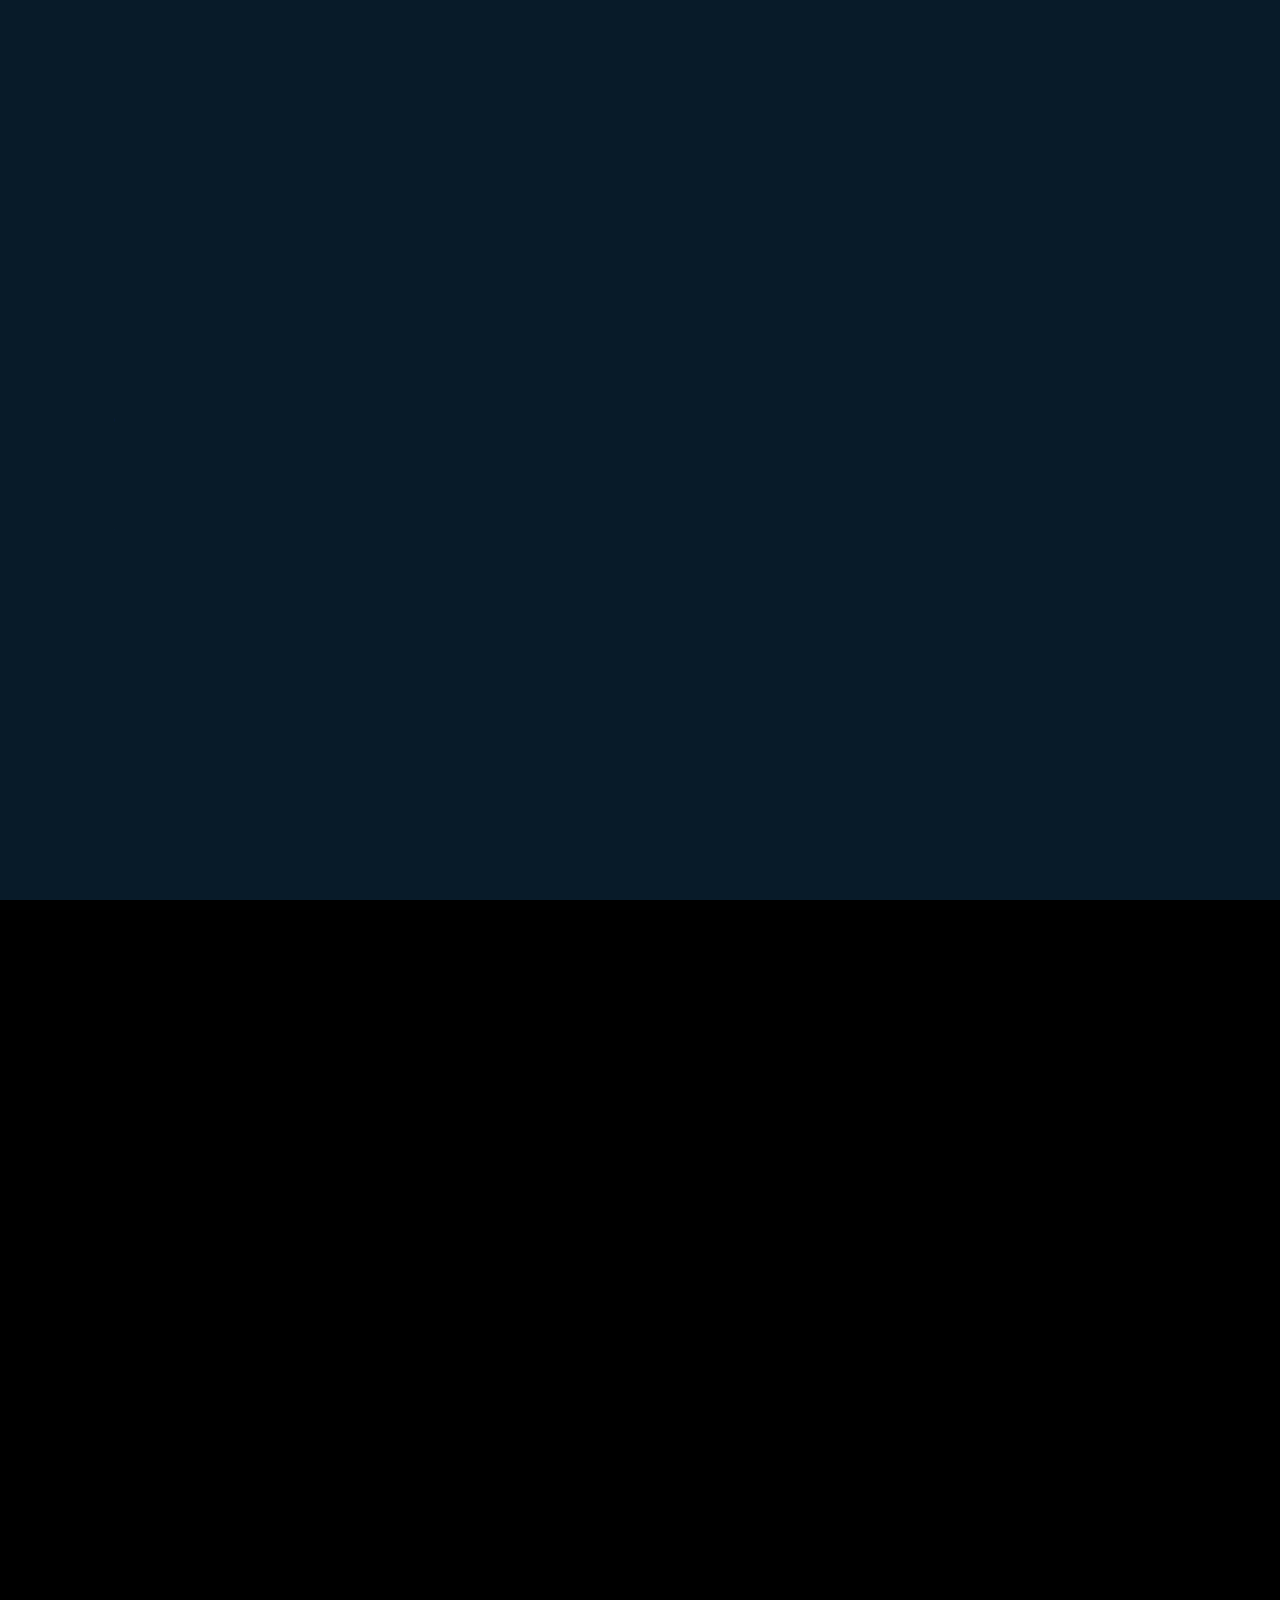
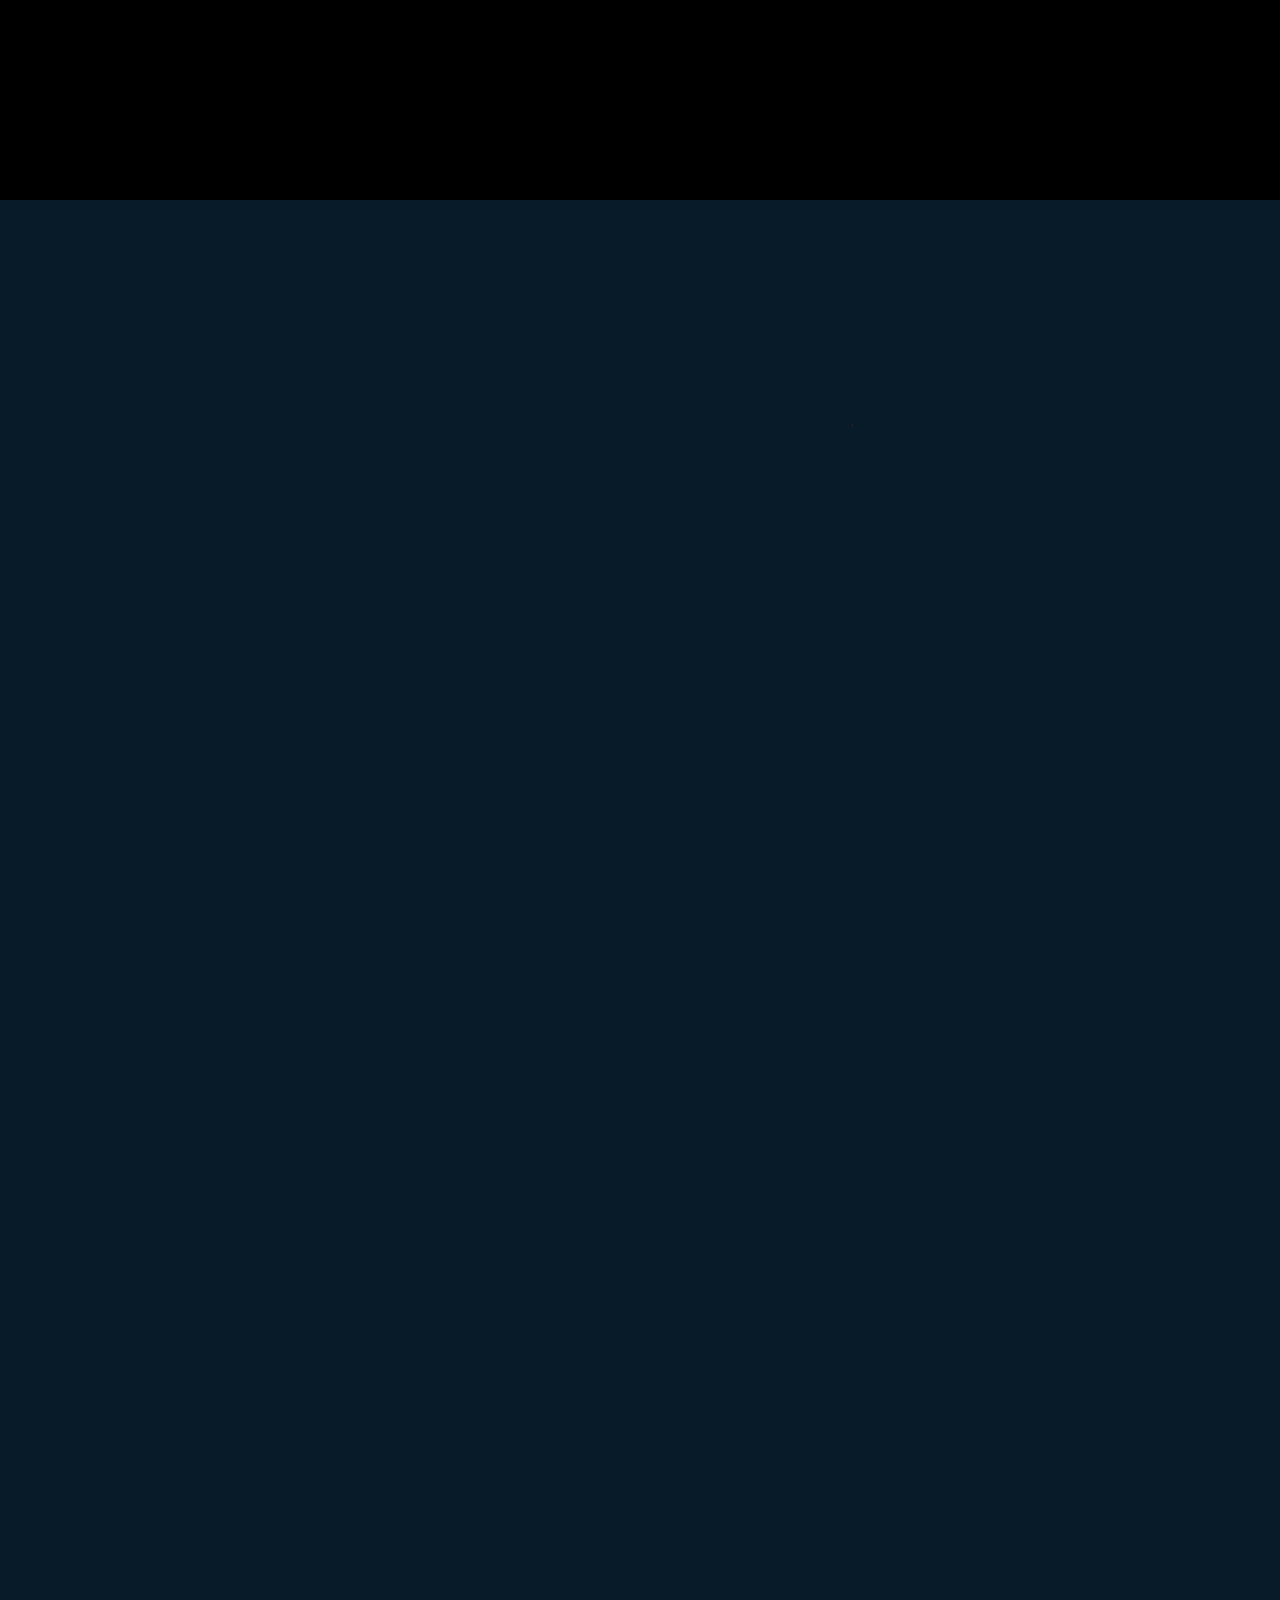
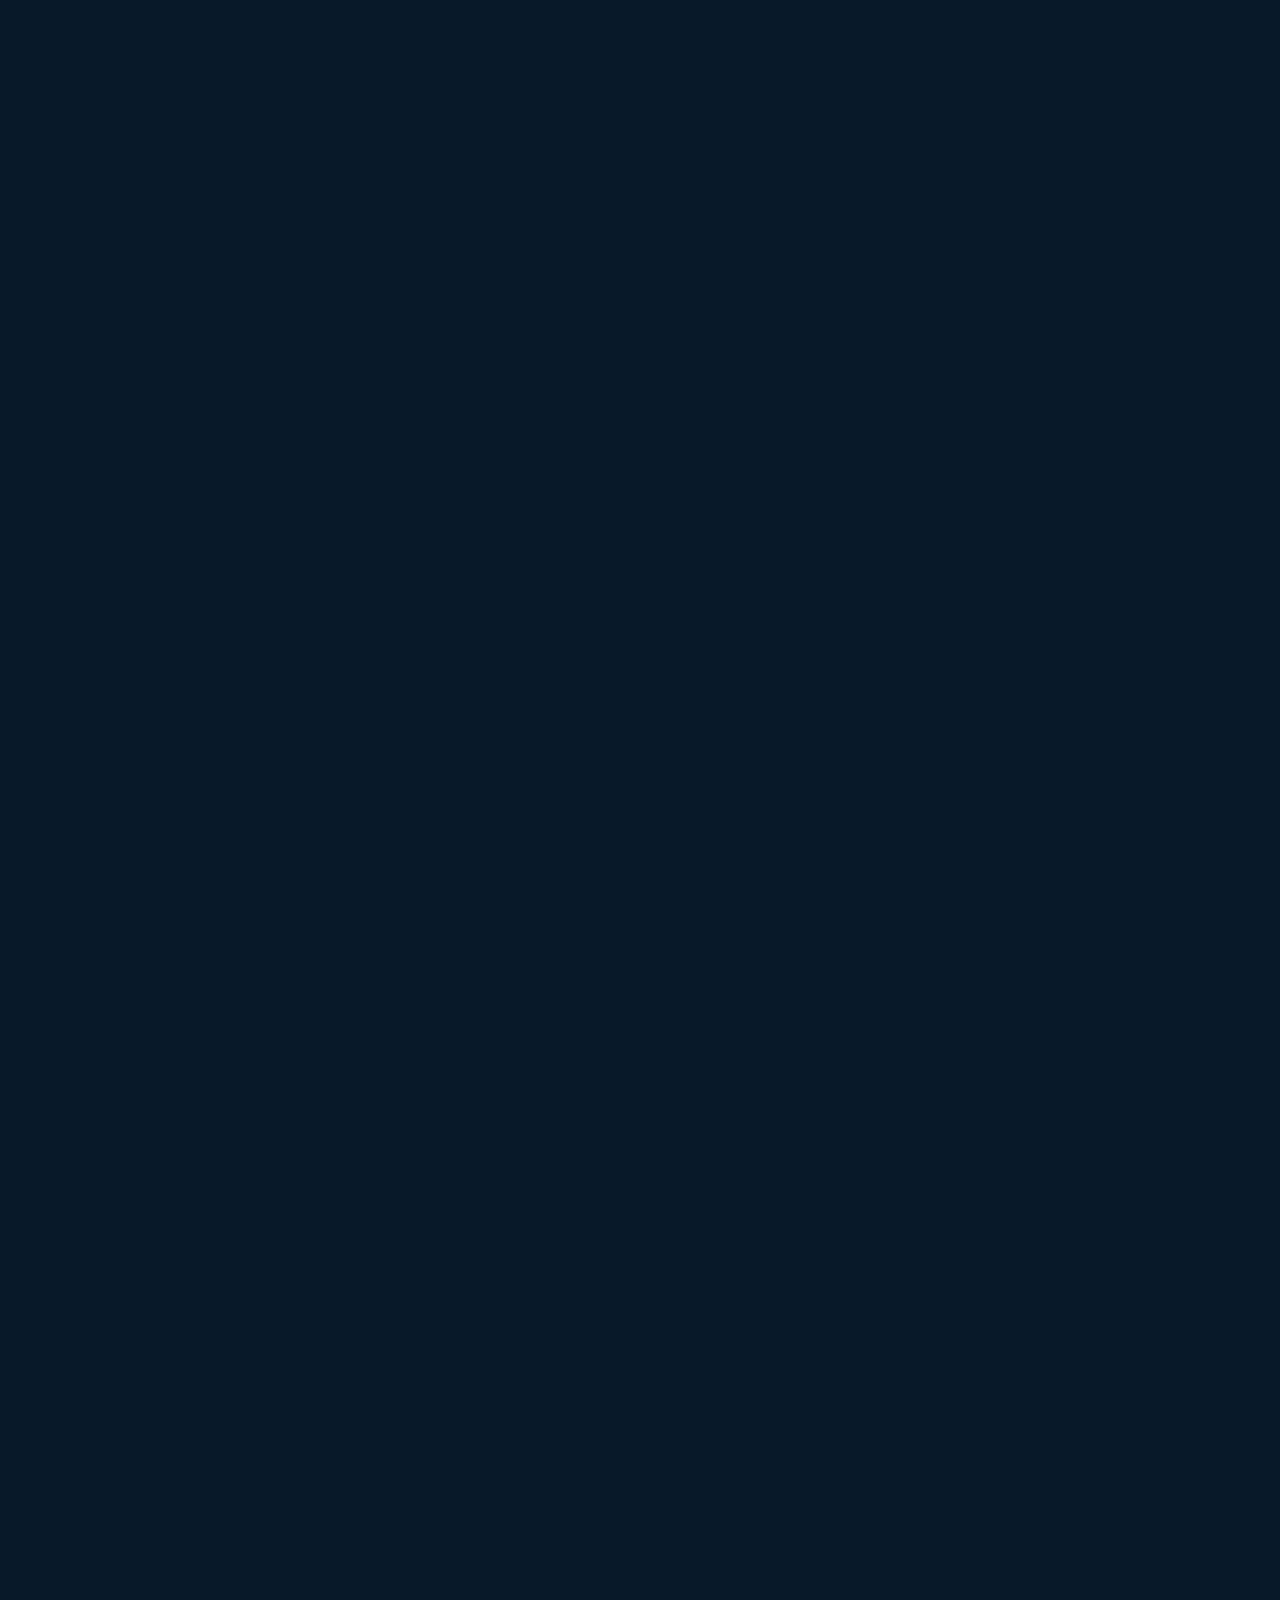
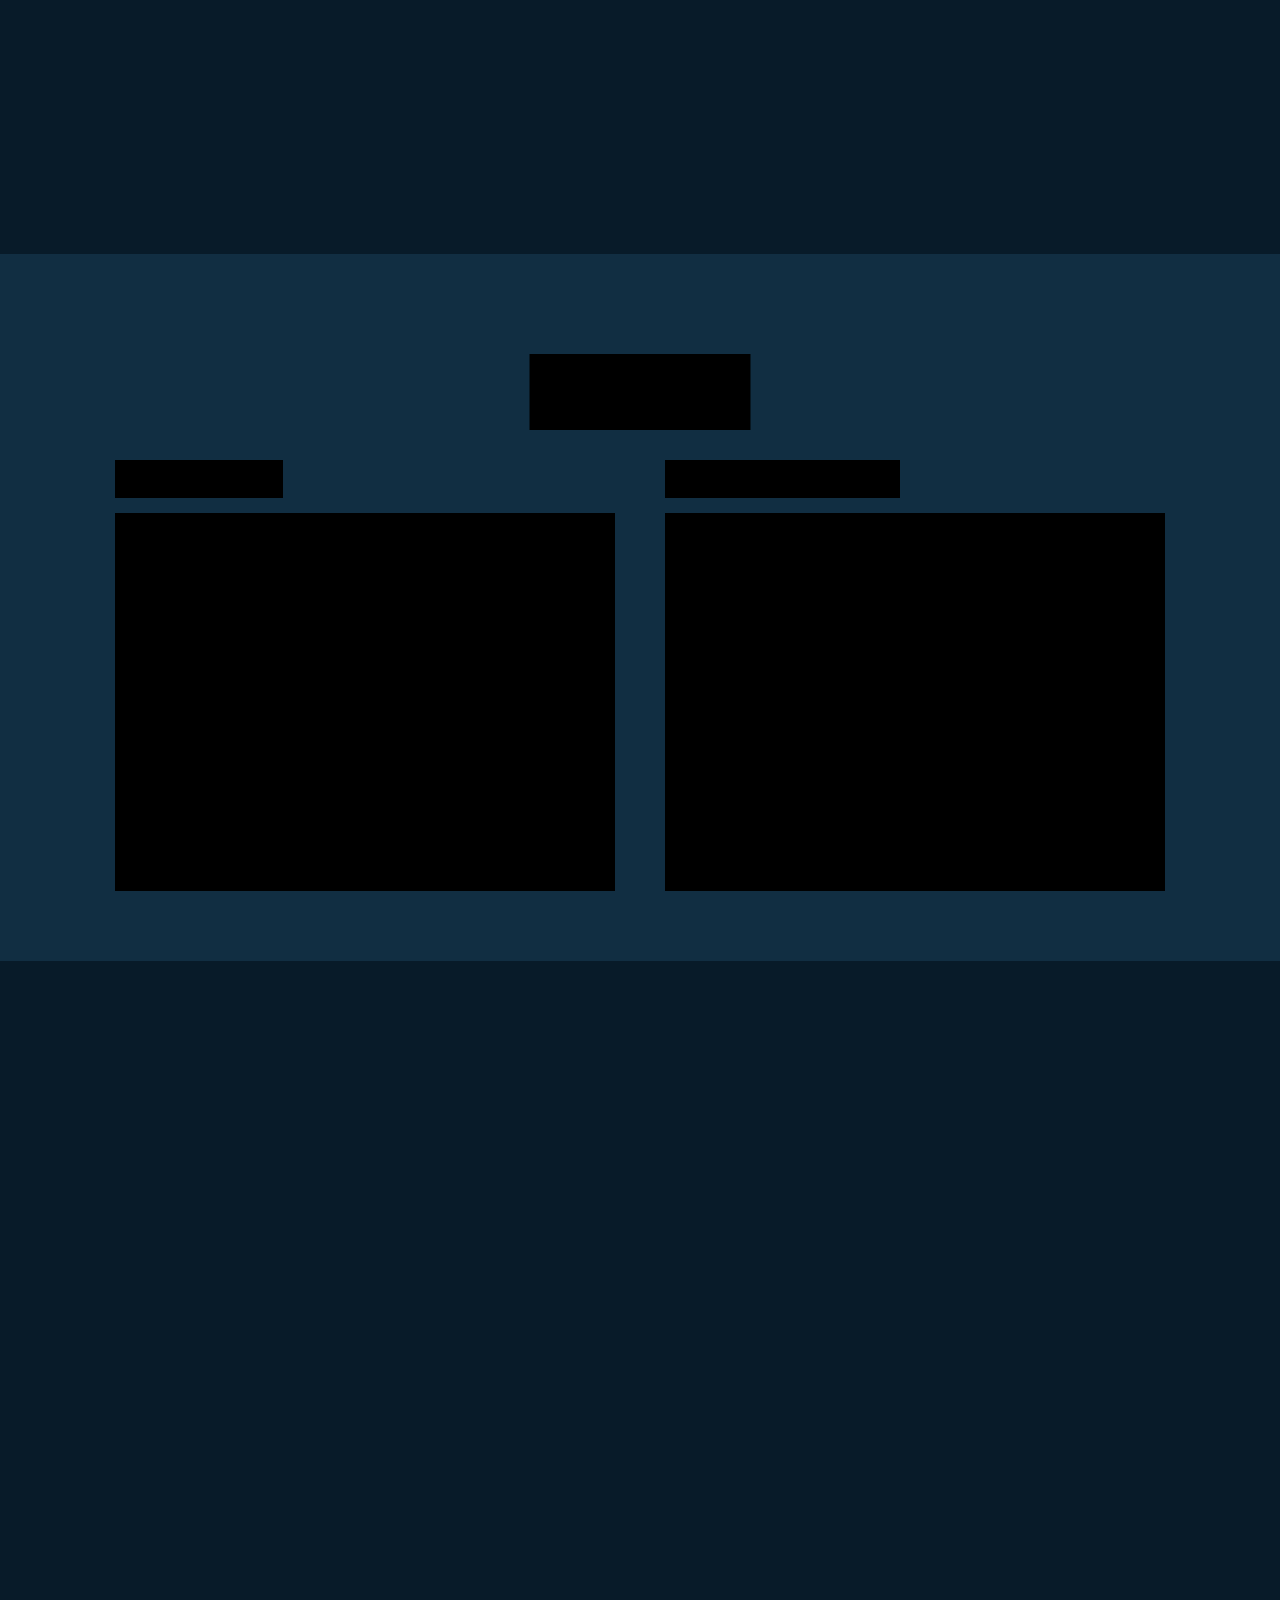
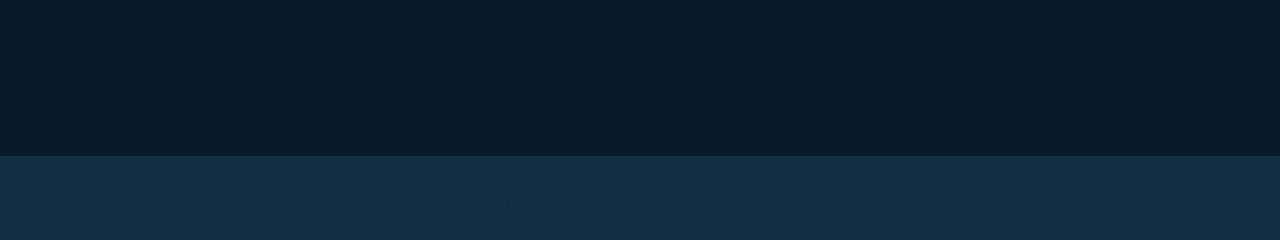
==== index.html @ 164bb874 "updating folders" ====
<!DOCTYPE html>
<html lang="en">

<head>
    <meta charset="UTF-8">
    <meta http-equiv="X-UA-Compatible" content="IE=edge">
    <meta name="viewport" content="width=device-width, initial-scale=1.0">
    <title>Complete Responsive Personal Portfolio Website HTML CSS Javascript | Codehal</title>

    <link rel="stylesheet" href="css/style.css">

    <!-- box icons -->
    <link href='https://unpkg.com/boxicons@2.1.4/css/boxicons.min.css' rel='stylesheet'>
</head>

<body>

    <!-- header design -->
    <header class="header">
         <a href="#home" class="logo"><span class="animate" style="--i:1;"></span></a> 

        <div class="bx bx-menu" id="menu-icon"><span class="animate" style="--i:2;"></span></div>

        <nav class="navbar">
            <a href="#home" class="active">Home</a>
            <a href="#about" >About</a>
            <a href="#education">Experience</a>
            <a href="#skills">Skills</a>
            <a href="#contact">Contact</a>

            <span class="active-nav"></span>
            <span class="animate" style="--i:2;"></span>
        </nav>
    </header>

    <!-- home section design -->
    <section class="home show-animate" id="home">
        <div class="home-content">
            <h1>Hi, I'm <span>Rohan Mhetar</span><span class="animate" style="--i:2;"></span></h1>
            <div class="text-animate">
                <h3>Senior at University of Texas</h3>
                <span class="animate" style="--i:3;"></span>
            </div>
            <p>I’m currently a senior at University of Texas at Austin majoring in Computer Science minoring in Business... I have a prior experience in internships with Amazon, State Street, ZipRecruiter, Nasa, and Michigan State University.
                <span class="animate" style="--i:4;"></span>
            </p>

            <div class="btn-box">
                <a href="#" class="btn">Hire Me</a>
                <a href="#contact" class="btn">Let's Talk</a>
                <span class="animate" style="--i:5;"></span>
            </div>
        </div>

        <div class="home-sci">
            <a href=" https://www.linkedin.com/in/rohan-mhetar-03a30916a/"><i class='bx bxl-linkedin'></i></a>
            <div class="footer-iconTop">
                <a href="#about"><i class='bx bx-down-arrow-alt'></i></a>

                <span class="animate scroll" style="--i:3;"></span>
            </div>
            <a href="https://github.com/rohanmhetar"><i class='bx bxl-github'></i></a>
            <span class="animate" style="--i:6;"></span>
        </div>

        <div class="home-imgHover"></div>
        <span class="animate home-img" style="--i:7;"></span>
    </section>

    <!-- about section design -->
    <section class="about" id="about">
        <h2 class="heading">About <span>Me</span><span class="animate scroll" style="--i:1;"></span></h2>

        <div class="about-img">
            <img src="images/about.jpg" alt="">
            <span class="circle-spin"></span>
            <span class="animate scroll" style="--i:2;"></span>
        </div>

        <div class="about-content">
            <h3>Frontend Developer!<span class="animate scroll" style="--i:3;"></span></h3>
            <p>I'm currently a senior at University of Texas at Austin with experience in Pyhton, Java, C, Kotlin, HTML, Pytorch, TensorFlow, Javascript, SQL, Linux, React, Node.js, Android Studio, Docker, Azure, AWS, Apache Spark. I'm involved in organizations at the university like Texas Convergent, Meals on the Wheels, Computational Media Lab, Social Entrepreneurship Learning placed as a Global Finalist in NASA Space Apps COVID-19 challenge and recieved 1st place in COVID-19 DATA Science Challenge.   
                <span class="animate scroll" style="--i:4;"></span>
            </p>

            <div class="btn-box btns">
                <a href="#education" class="btn">Read More</a>
                <span class="animate scroll" style="--i:5;"></span>
            </div>
        </div>
    </section>

    <!-- education section design -->
    <section class="education" id="education">
        <h2 class="heading">My <span>Journey</span><span class="animate scroll" style="--i:1;"></span></h2>

        <div class="education-row">
            <div class="education-column">
                <h3 class="title">Education<span class="animate scroll" style="--i:2;"></span></h3>

                <div class="education-box">
                    <div class="education-content">
                        <div class="content">
                            <div class="year"><i class='bx bxs-calendar'></i>Aug 2017 - May 2021</div>
                            <h3>The Woodlands, TX - Highschool</h3>
                            <ul>
                                <li>GPA - 5.13</li>
                                <li>Graduated 13th in the class out of 1029</li>
                                <li>PSAT - 1480/1520 (National Merit Scholar)</li>
                                <li>ACT - 35/36</li>
                            </ul>
                        </div>
                    </div>

                    <div class="education-content">
                        <div class="content">
                            <div class="year"><i class='bx bxs-calendar'></i> Aug 2021 - May 2025</div>
                            <h3>University of Texas, Austin - University</h3>
                            <ul>
                                <li>Major - Computer Science</li>
                                <li>Minor - Business</li>
                                <li>GPA - 3.8/4.0</li>
                            </ul>
                        </div>
                    </div>

                    <!-- <div class="education-content">
                        <div class="content">
                            <div class="year"><i class='bx bxs-calendar'></i> 2019 - 2020</div>
                            <h3>Master Degree - University</h3>
                            <p>Lorem ipsum dolor sit amet consectetur adipisicing elit. Expedita corrupti ex eos commodi
                                quibusdam quos quas optio explicabo dolor repellendus.</p>
                        </div>
                    </div> -->


                    <span class="animate scroll" style="--i:3;"></span>
                </div>
            </div>
            <br/>
            <div class="education-column">
                <h3 class="title">Experience<span class="animate scroll" style="--i:5;"></span></h3>

                <div class="education-box">
                    <div class="education-content">
                        <div class="content">
                            <div class="year"><i class='bx bxs-calendar'></i>May 2024 – Aug 2024</div>
                            <h3> Software Development Engineer Intern - ZipRecruiter</h3>
                            <ul>
                                <li>Utilized Python, MATLAB, and C++ in conjunction with machine learning libraries and AWS Services to assist in the design of voice recognition and audio processing systems. </li>
                                <li class='empty'>.</li>
                                <li>Leveraged C++ and RtAudio to optimize the audio processing pipeline by 70%  </li>
                                <li class='empty'>.</li>
                                <li>Implemented an automated logging and monitoring system for the Audio team using C++, Python, and AWS CloudWatch, resulting in a 25% reduction in issue resolution time </li>
                            </ul>
                        </div>
                    </div>

                    <div class="education-content">
                        <div class="content">
                            <div class="year"><i class='bx bxs-calendar'></i> May 2023 – Aug 2023</div>
                            <h3>Software Development Engineer Intern - Amazon</h3>
                            <ul>
                                <li>Utilized Python, MATLAB, and C++ in conjunction with machine learning libraries and AWS Services to assist in the design of voice recognition and audio processing systems. </li>
                                <li class='empty'>.</li>
                                <li>Leveraged C++ and RtAudio to optimize the audio processing pipeline by 70%  </li>
                                <li class='empty'>.</li>
                                <li>Implemented an automated logging and monitoring system for the Audio team using C++, Python, and AWS CloudWatch, resulting in a 25% reduction in issue resolution time </li>
                            </ul>
                        </div>
                    </div>

                    <div class="education-content">
                        <div class="content">
                            <div class="year"><i class='bx bxs-calendar'></i> June 2022 – Aug 2022</div>
                            <h3>Artificial Intelligence Intern  - State Street Corporation </h3>
                            <ul>
                                <li>Spearheaded the creation of a comprehensive dashboard to monitor unusual Bloomberg market data trends related to volatility, trade volume, and moving averages for ~5M entries, aiding Anti Money Laundering efforts.  </li>
                                <li class='empty'>.</li>
                                <li>Leveraged PySpark and Data Robot's AutoML tool to build a predictive model that identifies entities engaged in potentially unexplained or disproportionately large wire transfer activities.   </li>
                            </ul>
                        </div>
                    </div>

                    <div class="education-content">
                        <div class="content">
                            <div class="year"><i class='bx bxs-calendar'></i> May 2020 - Aug 2020</div>
                            <h3>Sustainability Intern - NASA/Texas Space Grant Consortium  </h3>
                            <ul>
                                <li>Designed NABU Interface, an Android application that logs user interactions and determines COVID-19 risk. </li>
                                <li class='empty'>.</li>
                                <li>Built COVID-19 Web Simulator: an online simulation of a city affected by COVID-19.   </li>
                            </ul>
                        </div>
                    </div>

                    <div class="education-content">
                        <div class="content">
                            <div class="year"><i class='bx bxs-calendar'></i> Jan 2022 - Present</div>
                            <h3>Technical Project Manager   - Texas Convergent </h3>
                            <ul>
                                <li>Led the development of volunteer portal for Meals on Wheels.</li>
                                <li class='empty'>.</li>
                                <li>Led a team of 8 engineers in developing an volunteer portal app for Austin Free Net (AFN).</li>
                                <li class='empty'>.</li>
                                <li>Developed Plutus, an online shopping assistant built as a React web app and Chrome extension, aimed at mitigating impulse spending and promoting rational online shopping decisions among users. </li>
                            </ul>
                        </div>
                    </div>

                    <div class="education-content">
                        <div class="content">
                            <div class="year"><i class='bx bxs-calendar'></i>Apr 2023 – Present</div>
                            <h3>Research Assistant   - Social Entrepreneurship Learning Lab </h3>
                            <ul>
                                <li>Used BERTopic, a transformer based topic model, to identify Twitter users’ sentiment through hurricane stages </li>
                                <li class='empty'>.</li>
                            </ul>
                        </div>
                    </div>

                    <div class="education-content">
                        <div class="content">
                            <div class="year"><i class='bx bxs-calendar'></i> Jan 2023 – Present</div>
                            <h3>CAV Engineer  - EcoCAR EV Challenge </h3>
                            <ul>
                                <li>Improved autonomous driving efficiency by 20% by integrating and optimizing CAV algorithms. </li>
                                <li class='empty'>.</li>
                                <li>Designed and deployed a V2X communication system, enhancing traffic coordination and environmental adaptability for the project</li>
                            </ul>
                        </div>
                    </div>

                    <div class="education-content">
                        <div class="content">
                            <div class="year"><i class='bx bxs-calendar'></i>Jan 2022 – Jan 2023</div>
                            <h3>Research Assistant  - Computational Media Lab </h3>
                            <ul>
                                <li>Used BERTopic, a transformer based topic model, to identify Twitter users’ sentiment through hurricane stages </li>
                                <li class='empty'>.</li>
                            </ul>
                        </div>
                    </div>

                    <span class="animate scroll" style="--i:6;"></span>
                </div>
            </div>
        </div>
    </section>

    <!-- skills section design -->
    <section class="skills" id="skills">
        <h2 class="heading">My <span>Skills</span><span class="animate scroll" style="--i:1;"></span></h2>

        <div class="skills-row">
            <div class="skills-column">
                <h3 class="title">Coding Skills<span class="animate scroll" style="--i:2;"></span></h3>

                <div class="skills-box">
                    <div class="skills-content">
                        <div class="progress">
                            <h3>HTML <span>90%</span></h3>
                            <div class="bar"><span></span></div>
                        </div>

                        <div class="progress">
                            <h3>CSS <span>80%</span></h3>
                            <div class="bar"><span></span></div>
                        </div>

                        <div class="progress">
                            <h3>JavaScript <span>65%</span></h3>
                            <div class="bar"><span></span></div>
                        </div>

                        <div class="progress">
                            <h3>Python <span>75%</span></h3>
                            <div class="bar"><span></span></div>
                        </div>
                    </div>

                    <span class="animate scroll" style="--i:3;"></span>
                </div>
            </div>

            <div class="skills-column">
                <h3 class="title">Professional Skills<span class="animate scroll" style="--i:5;"></span></h3>

                <div class="skills-box">
                    <div class="skills-content">
                        <div class="progress">
                            <h3>Web Design <span>95%</span></h3>
                            <div class="bar"><span></span></div>
                        </div>

                        <div class="progress">
                            <h3>Web Development <span>67%</span></h3>
                            <div class="bar"><span></span></div>
                        </div>

                        <div class="progress">
                            <h3>Graphic Design <span>85%</span></h3>
                            <div class="bar"><span></span></div>
                        </div>

                        <div class="progress">
                            <h3>SEO Marketing <span>60%</span></h3>
                            <div class="bar"><span></span></div>
                        </div>
                    </div>

                    <span class="animate scroll" style="--i:6;"></span>
                </div>
            </div>
        </div>
    </section>

    <!-- contact section design -->
    <section class="contact" id="contact">
        <h2 class="heading">Contact <span>Me!</span><span class="animate scroll" style="--i:1;"></span></h2>

        <form action="#">
            <div class="input-box">
                <div class="input-field">
                    <input type="text" placeholder="Full Name" required>
                    <span class="focus"></span>
                </div>
                <div class="input-field">
                    <input type="text" placeholder="Email Address" required>
                    <span class="focus"></span>
                </div>

                <span class="animate scroll" style="--i:3;"></span>
            </div>

            <div class="input-box">
                <div class="input-field">
                    <input type="number" placeholder="Mobile Number" required>
                    <span class="focus"></span>
                </div>
                <div class="input-field">
                    <input type="text" placeholder="Email Subject" required>
                    <span class="focus"></span>
                </div>

                <span class="animate scroll" style="--i:5;"></span>
            </div>

            <div class="textarea-field">
                <textarea name="" id="" cols="30" rows="10" placeholder="Your Message" required></textarea>
                <span class="focus"></span>

                <span class="animate scroll" style="--i:7;"></span>
            </div>

            <div class="btn-box btns">
                <button type="submit" class="btn">Submit</button>

                <span class="animate scroll" style="--i:9;"></span>
            </div>
        </form>
    </section>

    <!-- footer design -->
    <footer class="footer">
        <div class="footer-text">
            <p>Copyright &copy; 2023 by Codehal | All Rights Reserved.</p>

            <span class="animate scroll" style="--i:1;"></span>
        </div>

        <div class="footer-iconTop">
            <a href="#"><i class='bx bx-up-arrow-alt'></i></a>

            <span class="animate scroll" style="--i:3;"></span>
        </div>
    </footer>


    <script src="js/script.js"></script>
</body>

</html>
---- css/style.css ----
@import url('https://fonts.googleapis.com/css2?family=Poppins:wght@300;400;500;600;700;800;900&display=swap');

* {
    margin: 0;
    padding: 0;
    box-sizing: border-box;
    text-decoration: none;
    border: none;
    outline: none;
    scroll-behavior: smooth;
    font-family: 'Poppins', sans-serif;
}

:root {
    --bg-color: #081b29;
    --second-bg-color: #112e42;
    --text-color: #ededed;
    --main-color: #00abf0;
}

html {
    font-size: 62.5%;
    overflow-x: hidden;
}

body {
    background: var(--bg-color);
    color: var(--text-color);
}

.header {
    position: fixed;
    top: 0;
    left: 0;
    width: 100%;
    padding: 2rem 9%;
    background: transparent;
    display: flex;
    justify-content: space-between;
    align-items: center;
    z-index: 100;
    transition: .3s;
}

.header.sticky {
    background: var(--bg-color);
}

.logo {
    position: relative;
    font-size: 2.5rem;
    color: var(--text-color);
    font-weight: 600;
}

.navbar {
    position: relative;
}

.navbar a {
    font-size: 1.7rem;
    color: var(--text-color);
    font-weight: 500;
    margin-left: 3.5rem;
    transition: .3s;
}

.navbar a:hover,
.navbar a.active {
    color: var(--main-color);
}

#menu-icon {
    position: relative;
    font-size: 3.6rem;
    color: var(--text-color);
    cursor: pointer;
    display: none;
}

section {
    min-height: 100vh;
    padding: 10rem 9% 2rem;
}

.home {
    display: flex;
    align-items: center;
    padding: 0 9%;
    background: url('../images/home.jpg') no-repeat;
    background-size: cover;
    background-position: center;
}

.home-content {
    max-width: 60rem;
    z-index: 99;
}

.home-content h1 {
    position: relative;
    display: inline-block;
    font-size: 5.6rem;
    font-weight: 700;
    line-height: 1.3;
}

.home-content h1 span {
    color: var(--text-color);
}

.home-content .text-animate {
    position: relative;
    width: 32.8rem;
}

.home-content .text-animate h3 {
    font-size: 3.2rem;
    font-weight: 700;
    color: transparent;
    -webkit-text-stroke: .7px var(--main-color);
    background-image: linear-gradient(var(--main-color), var(--main-color));
    background-repeat: no-repeat;
    -webkit-background-clip: text;
    background-position: -33rem 0;
}

.home.show-animate .home-content .text-animate h3 {
    animation: homeBgText 6s linear infinite;
    animation-delay: 2s;
}

.home-content .text-animate h3::before {
    content: '';
    position: absolute;
    top: 0;
    left: 0;
    width: 0;
    height: 100%;
    border-right: 2px solid var(--main-color);
    z-index: -1;
}

.home.show-animate .home-content .text-animate h3::before {
    animation: homeCursorText 6s linear infinite;
    animation-delay: 2s;
}

.home-content p {
    position: relative;
    font-size: 1.6rem;
    margin: 2rem 0 4rem;
    line-height:25px;
}

.btn-box {
    position: relative;
    display: flex;
    justify-content: space-between;
    width: 34.5rem;
    height: 5rem;
}

.btn-box .btn {
    position: relative;
    display: inline-flex;
    justify-content: center;
    align-items: center;
    width: 15rem;
    height: 100%;
    background: var(--main-color);
    border: .2rem solid var(--main-color);
    border-radius: .8rem;
    font-size: 1.8rem;
    font-weight: 600;
    letter-spacing: .1rem;
    color: var(--bg-color);
    z-index: 1;
    overflow: hidden;
    transition: .5s;
}

.btn-box .btn:hover {
    color: var(--main-color);
}

.btn-box .btn:nth-child(2) {
    background: transparent;
    color: var(--main-color);
}

.btn-box .btn:nth-child(2):hover {
    color: var(--bg-color);
}

.btn-box .btn:nth-child(2)::before {
    background: var(--main-color);
}

.btn-box .btn::before {
    content: '';
    position: absolute;
    top: 0;
    left: 0;
    width: 0;
    height: 100%;
    background: var(--bg-color);
    z-index: -1;
    transition: .5s;
}

.btn-box .btn:hover::before {
    width: 100%;
}

.home-sci {
    position: absolute;
    bottom: 4rem;
    width: 170px;
    display: flex;
    justify-content: space-between;
}

.home-sci a {
    position: relative;
    display: inline-flex;
    justify-content: center;
    align-items: center;
    width: 40px;
    height: 40px;
    background: transparent;
    border: .2rem solid var(--main-color);
    border-radius: 50%;
    font-size: 20px;
    color: var(--main-color);
    z-index: 1;
    overflow: hidden;
    transition: .5s;
}

.home-sci a:hover {
    color: var(--bg-color);
}

.home-sci a::before {
    content: '';
    position: absolute;
    top: 0;
    left: 0;
    width: 0;
    height: 100%;
    background: var(--main-color);
    z-index: -1;
    transition: .5s;
}

.home-sci a:hover::before {
    width: 100%;
}

.down-logo {
    width:80px;
    height:40px;
    font-size:60px;
    border-radius:20px;
    background:black;
    color:none;
}

.home-imgHover {
    position: absolute;
    top: 0;
    right: 0;
    width: 45%;
    height: 100%;
    background: transparent;
    transition: 3s;
}

.home-imgHover:hover {
    background: var(--bg-color);
    opacity: .8;
}

.about {
    display: flex;
    justify-content: center;
    align-items: center;
    flex-direction: column;
    gap: 2rem;
    background: black;
    padding-bottom: 6rem;
}

.heading {
    position: relative;
    font-size: 5rem;
    margin-bottom: 3rem;
    text-align: center;
}

span {
    color: var(--main-color);
}

.about-img {
    position: relative;
    width: 25rem;
    height: 25rem;
    border-radius: 50%;
    display: flex;
    justify-content: center;
    align-items: center;
}

.about-img img {
    width: 90%;
    border-radius: 50%;
    border: .2rem solid var(--main-color);
}

.about-img .circle-spin {
    position: absolute;
    top: 50%;
    left: 50%;
    transform: translate(-50%, -50%) rotate(0);
    width: 98%;
    height: 98%;
    border-radius: 50%;
    border-top: .2rem solid var(--second-bg-color);
    border-bottom: .2rem solid var(--second-bg-color);
    border-left: .2rem solid var(--main-color);
    border-right: .2rem solid var(--main-color);
    animation: aboutSpinner 8s linear infinite;
}

.about-content {
    text-align: center;
}

.about-content h3 {
    position: relative;
    display: inline-block;
    font-size: 2.6rem;
}

.about-content p {
    position: relative;
    font-size: 1.6rem;
    margin: 2rem 0 3rem;
    line-height:25px;
}

.btn-box.btns {
    display: inline-block;
    width: 15rem;
}

.btn-box.btns a::before {
    background: var(--second-bg-color);
}

.education {
    display: flex;
    justify-content: center;
    align-items: center;
    flex-direction: column;
    min-height: auto;
    padding-bottom: 5rem;
}

.education .education-row {
    display: flex;
    flex-wrap: wrap;
    gap: 5rem;
}

.education-row .education-column {
    flex: 1 1 40rem;
}

.education-column .title {
    position: relative;
    display: inline-block;
    font-size: 2.5rem;
    margin: 0 0 1.5rem 2rem;
}

.education-column .education-box {
    position: relative;
    border-left: .2rem solid var(--main-color);
}

.education-box .education-content {
    position: relative;
    padding-left: 2rem;
}

.education-box .education-content::before {
    content: '';
    position: absolute;
    top: 0;
    left: -1.1rem;
    width: 2rem;
    height: 2rem;
    background: var(--main-color);
    border-radius: 50%;
}

.education-content .content {
    position: relative;
    padding: 1.5rem;
    border: .2rem solid var(--main-color);
    border-radius: .6rem;
    margin-bottom: 2rem;
    overflow: hidden;
}

.education-content .content::before {
    content: '';
    position: absolute;
    top: 0;
    left: 0;
    width: 0;
    height: 100%;
    background: var(--second-bg-color);
    z-index: -1;
    transition: .5s;
}

.education-content .content:hover::before {
    width: 100%;
}

.education-content .content .year {
    font-size: 1.5rem;
    color: var(--main-color);
    padding-bottom: .5rem;
}

.education-content .content .year i {
    padding-right: .5rem;
}

.education-content .content h3 {
    font-size: 2rem;
}

.education-content .content p {
    font-size: 1.6rem;
    padding-top: .5rem;
    margin-left:5px;
}

.education-content .content ul {
    font-size:1.8rem;
    padding-top:.8rem;
    margin-left:7.5px;
    line-height:25px;
}

.empty {
    text-decoration:none;
    list-style:none;
    color:transparent;
}

.skills {
    min-height: auto;
    padding-bottom: 7rem;
    background: var(--second-bg-color);
}

.skills h2 {
    display: inline-block;
    left: 50%;
    transform: translateX(-50%);
}

.skills .skills-row {
    display: flex;
    flex-wrap: wrap;
    gap: 5rem;
}

.skills-row .skills-column {
    flex: 1 1 40rem;
}

.skills-column .title {
    position: relative;
    display: inline-block;
    font-size: 2.5rem;
    margin: 0 0 1.5rem;
}

.skills-column .skills-box {
    position: relative;
}

.skills-box .skills-content {
    position: relative;
    border: .2rem solid var(--main-color);
    border-radius: .6rem;
    padding: .5rem 1.5rem;
    z-index: 1;
    overflow: hidden;
}

.skills-box .skills-content::before {
    content: '';
    position: absolute;
    top: 0;
    left: 0;
    width: 0;
    height: 100%;
    background: var(--bg-color);
    z-index: -1;
    transition: .5s;
}

.skills-box .skills-content:hover::before {
    width: 100%;
}

.skills-content .progress {
    padding: 1rem 0;
}

.skills-content .progress h3 {
    font-size: 1.7rem;
    display: flex;
    justify-content: space-between;
}

.skills-content .progress h3 span {
    color: var(--text-color);
}

.skills-content .progress .bar {
    height: 2.5rem;
    border-radius: .6rem;
    border: .2rem solid var(--main-color);
    padding: .5rem;
    margin: 1rem 0;
}

.skills-content .progress .bar span {
    display: block;
    height: 100%;
    border-radius: .3rem;
    background: var(--main-color);
}

.skills-column:nth-child(1) .skills-content .progress:nth-child(1) .bar span {
    width: 90%;
}

.skills-column:nth-child(1) .skills-content .progress:nth-child(2) .bar span {
    width: 80%;
}

.skills-column:nth-child(1) .skills-content .progress:nth-child(3) .bar span {
    width: 65%;
}

.skills-column:nth-child(1) .skills-content .progress:nth-child(4) .bar span {
    width: 75%;
}

.skills-column:nth-child(2) .skills-content .progress:nth-child(1) .bar span {
    width: 95%;
}

.skills-column:nth-child(2) .skills-content .progress:nth-child(2) .bar span {
    width: 67%;
}

.skills-column:nth-child(2) .skills-content .progress:nth-child(3) .bar span {
    width: 85%;
}

.skills-column:nth-child(2) .skills-content .progress:nth-child(4) .bar span {
    width: 60%;
}

.contact {
    min-height: auto;
    padding-bottom: 7rem;
}

.contact h2 {
    display: inline-block;
    left: 50%;
    transform: translateX(-50%);
}

.contact form {
    max-width: 70rem;
    margin: 0 auto;
    text-align: center;
}

.contact form .input-box {
    position: relative;
    display: flex;
    justify-content: space-between;
    flex-wrap: wrap;
}

.contact form .input-box .input-field {
    position: relative;
    width: 49%;
    margin: .8rem 0;
}

.contact form .input-box .input-field input,
.contact form .textarea-field textarea {
    width: 100%;
    height: 100%;
    padding: 1.5rem;
    font-size: 1.6rem;
    color: var(--text-color);
    background: transparent;
    border-radius: .6rem;
    border: .2rem solid var(--main-color);
}

.contact form .input-box .input-field input::placeholder,
.contact form .textarea-field textarea::placeholder {
    color: var(--text-color);
}

.contact form .focus {
    position: absolute;
    top: 0;
    left: 0;
    width: 0;
    height: 100%;
    background: var(--second-bg-color);
    border-radius: .6rem;
    z-index: -1;
    transition: .5s;
}

.contact form .input-box .input-field input:focus~.focus,
.contact form .input-box .input-field input:valid~.focus,
.contact form .textarea-field textarea:focus~.focus,
.contact form .textarea-field textarea:valid~.focus {
    width: 100%;
}

.contact form .textarea-field {
    position: relative;
    margin: .8rem 0 2.7rem;
    display: flex;
}

.contact form .textarea-field textarea {
    resize: none;
}

.contact form .btn-box.btns .btn {
    cursor: pointer;
}

.footer {
    display: flex;
    justify-content: space-between;
    align-items: center;
    flex-wrap: wrap;
    padding: 2rem 9%;
    background: var(--second-bg-color);
}

.footer-text,
.footer-iconTop {
    position: relative;
}

.footer-text p {
    font-size: 1.6rem;
}

.footer-iconTop a {
    position: relative;
    display: inline-flex;
    justify-content: center;
    align-items: center;
    padding: .8rem;
    background: var(--main-color);
    border: .2rem solid var(--main-color);
    border-radius: .6rem;
    z-index: 1;
    overflow: hidden;
}

.footer-iconTop a::before {
    content: '';
    position: absolute;
    top: 0;
    left: 0;
    width: 0;
    height: 100%;
    background: var(--second-bg-color);
    z-index: -1;
    transition: .5s;
}

.footer-iconTop a:hover::before {
    width: 100%;
}

.footer-iconTop a i {
    font-size: 2.4rem;
    color: var(--bg-color);
    transition: .5s;
}

.footer-iconTop a:hover i {
    color: var(--main-color);
}

/* ANIMATION RELOAD AND SCROLL */
.animate {
    position: absolute;
    top: 0;
    right: 0;
    width: 100%;
    height: 100%;
    background: var(--bg-color);
    z-index: 98;
}

.animate.home-img {
    width: 50%;
}

.logo .animate,
.navbar .animate,
#menu-icon .animate,
.home.show-animate .animate {
    animation: showRight 1s ease forwards;
    animation-delay: calc(.3s * var(--i));
}

.animate.scroll {
    transition: 1s ease;
    transition-delay: calc(.3s / var(--i));
    animation: none;
}

section:nth-child(odd) .animate.scroll, .footer .animate.scroll {
    background: var(--second-bg-color);
}

section:nth-child(odd) .animate.scroll, .about .animate.scroll {
    background: black;
}

/*section:nth-child(odd) .animate.scroll, .skills .animate.scroll {
    background: var(--second-bg-color);
}*/

.education .education-box .animate.scroll {
    width: 105%;
}

.about.show-animate .animate.scroll,
.education.show-animate .animate.scroll,
.skills.show-animate .animate.scroll,
.contact.show-animate .animate.scroll,
.footer.show-animate .animate.scroll {
    transition-delay: calc(.3s * var(--i));
    width: 0;
}


/* BREAKPOINTS */
@media (max-width: 1200px) {
    html {
        font-size: 55%;
    }
}

@media (max-width: 991px) {
    .header {
        padding: 2rem 4%;
    }

    section {
        padding: 10rem 4% 2rem;
    }

    .home {
        padding: 0 4%;
    }

    .footer {
        padding: 2rem 4%;
    }
}

@media (max-width: 850px) {
    .animate.home-img {
        width: 55%;
    }
}

@media (max-width: 768px) {
    .header {
        background: var(--bg-color);
    }

    #menu-icon {
        display: block;
    }

    .navbar {
        position: absolute;
        top: 100%;
        left: -100%;
        width: 100%;
        padding: 1rem 4%;
        background: var(--main-color);
        box-shadow: 0 .5rem 1rem rgba(0, 0, 0, .2);
        z-index: 1;
        transition: .25s ease;
        transition-delay: .25s;
    }

    .navbar.active {
        left: 0;
        transition-delay: 0s;
    }

    .navbar .active-nav {
        position: absolute;
        top: 0;
        left: -100%;
        width: 100%;
        height: 100%;
        background: var(--bg-color);
        border-top: .1rem solid rgba(0, 0, 0, .2);
        z-index: -1;
        transition: .25s ease;
        transition-delay: 0s;
    }

    .navbar.active .active-nav {
        left: 0;
        transition-delay: .25s;
    }

    .navbar a {
        display: block;
        font-size: 2rem;
        margin: 3rem 0;
        transform: translateX(-20rem);
        transition: .25s ease;
        transition-delay: 0s;
    }

    .navbar.active a {
        transform: translateX(0);
        transition-delay: .25s;
    }

    .home-imgHover {
        pointer-events: none;
        background: var(--bg-color);
        opacity: .6;
    }
}

@media (max-width: 520px) {
    html {
        font-size: 50%;
    }

    .home-content h1 {
        display: flex;
        flex-direction: column;
    }

    .home-sci {
        width: 160px;
    }

    .home-sci a {
        width: 38px;
        height: 38px;
    }
}

@media (max-width: 462px) {
    .home-content h1 {
        font-size: 5.2rem;
    }

    .education {
        padding: 10rem 4% 5rem 5%;
    }

    .contact form .input-box .input-field {
        width: 100%;
    }

    .footer {
        flex-direction: column-reverse;
    }

    .footer p {
        margin-top: 2rem;
        text-align: center;
    }
}

@media (max-width: 371px) {
    .home {
        justify-content: center;
    }

    .home-content {
        display: flex;
        align-items: center;
        flex-direction: column;
        text-align: center;
    }

    .home-content h1 {
        font-size: 5rem;
    }
}


/* KEYFRAMES ANIMATION */
@keyframes homeBgText {

    0%,
    10%,
    100% {
        background-position: -33rem 0;
    }

    65%,
    85% {
        background-position: 0 0;
    }
}

@keyframes homeCursorText {

    0%,
    10%,
    100% {
        width: 0;
    }

    65%,
    78%,
    85% {
        width: 100%;
        opacity: 1;
    }

    75%,
    81% {
        opacity: 0;
    }
}

@keyframes aboutSpinner {
    100% {
        transform: translate(-50%, -50%) rotate(360deg);
    }
}

@keyframes showRight {
    100% {
        width: 0;
    }
}
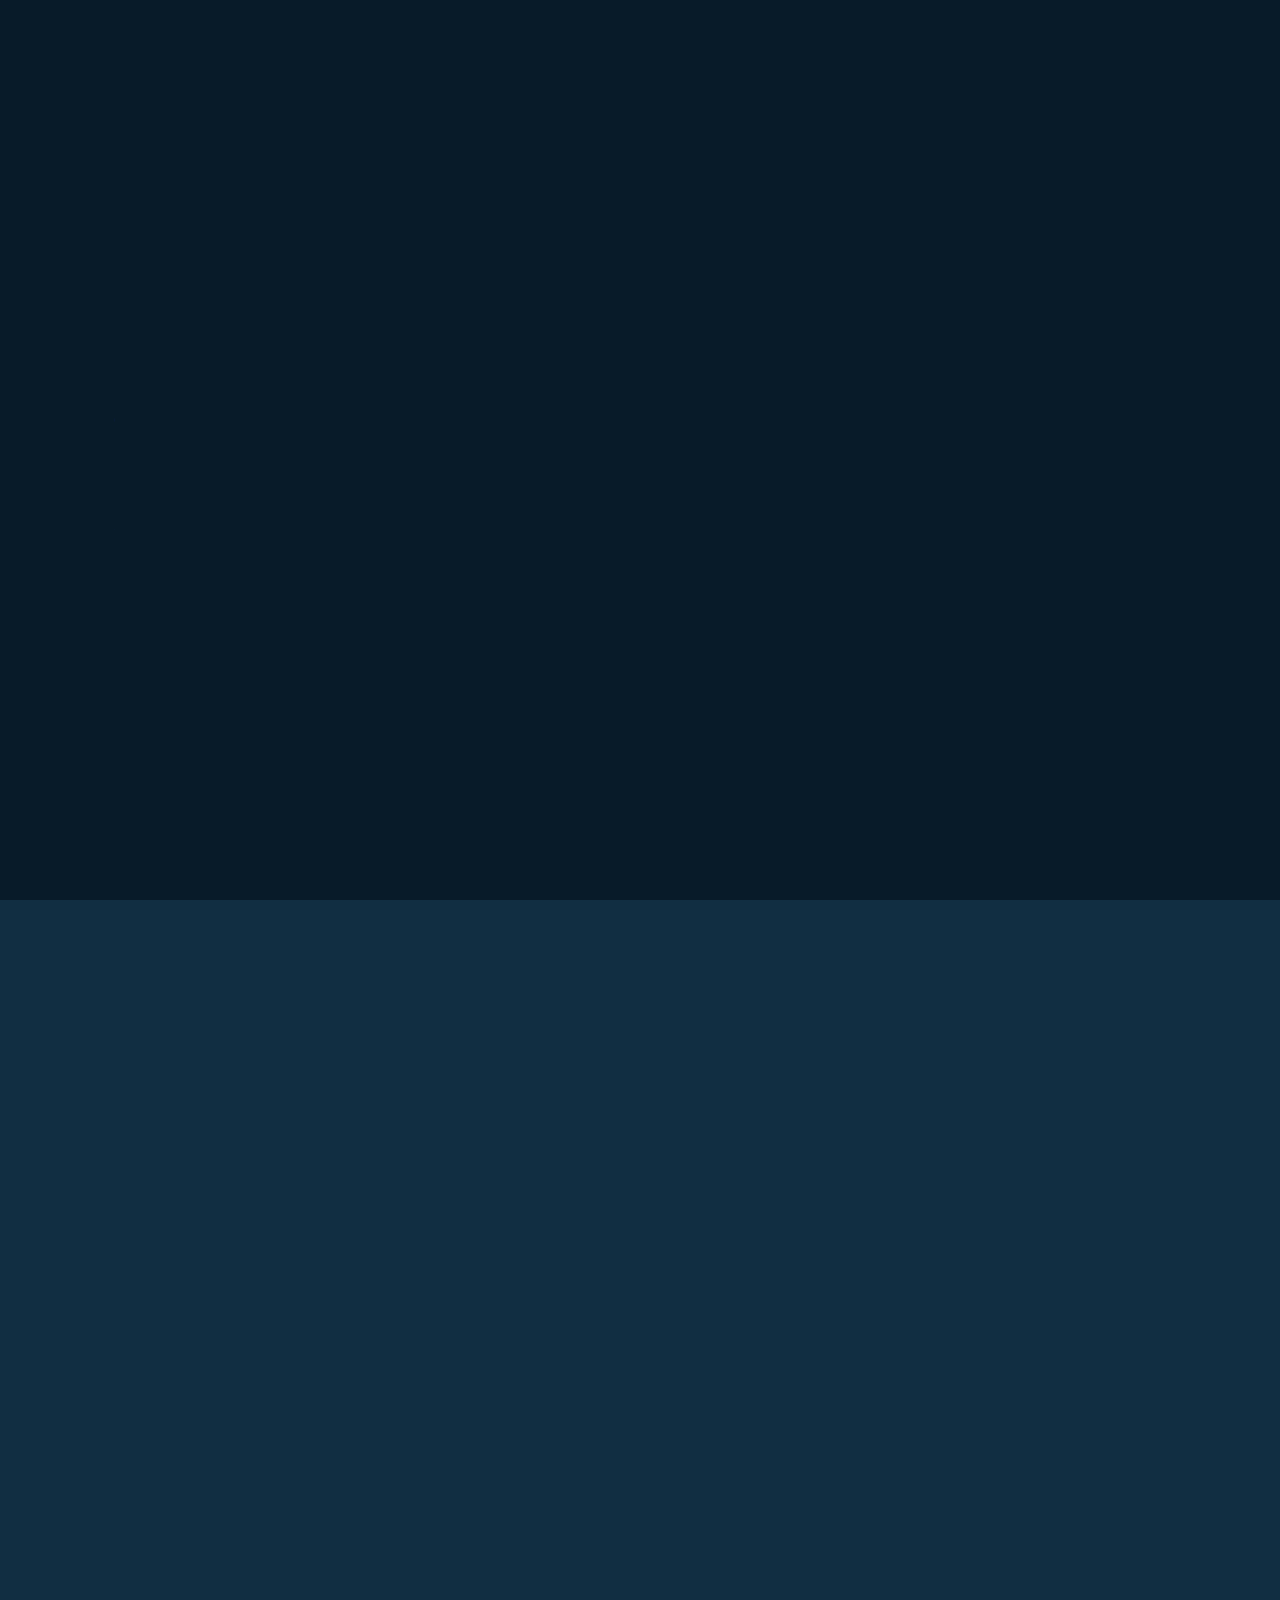
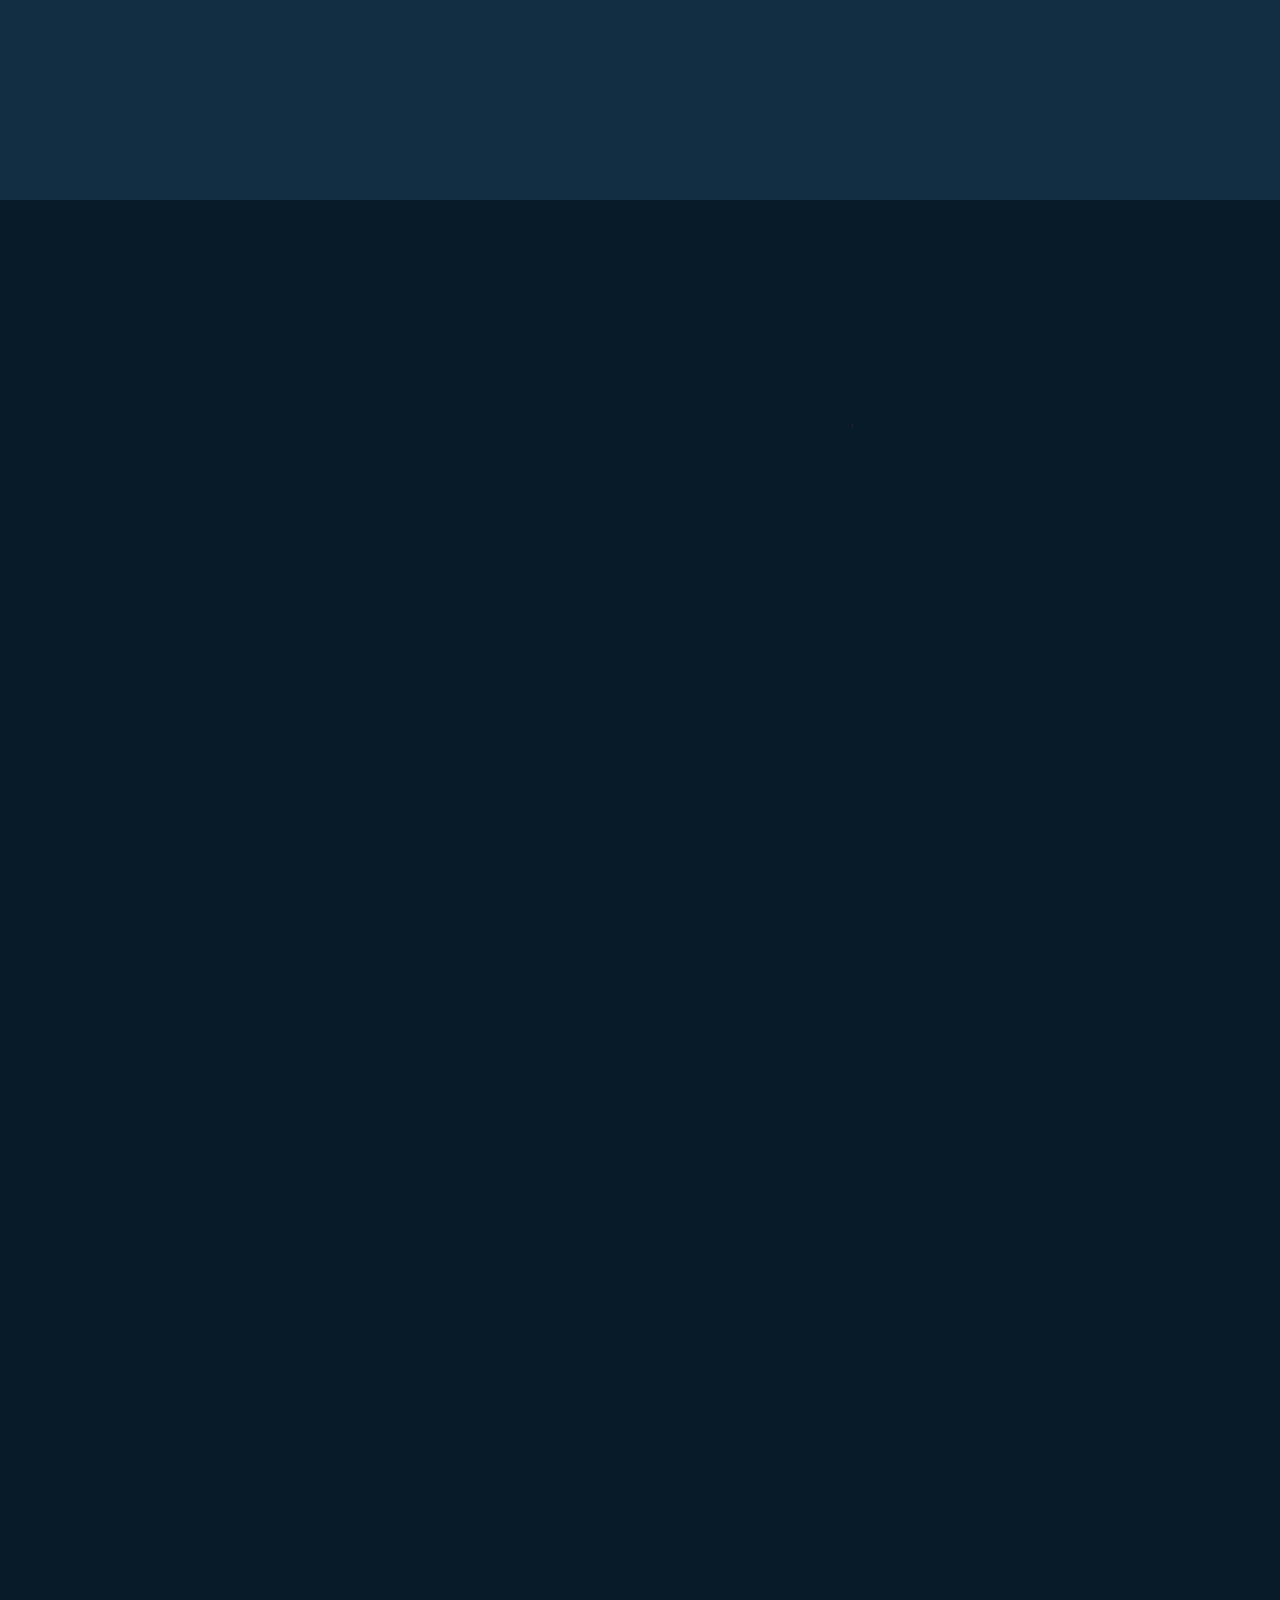
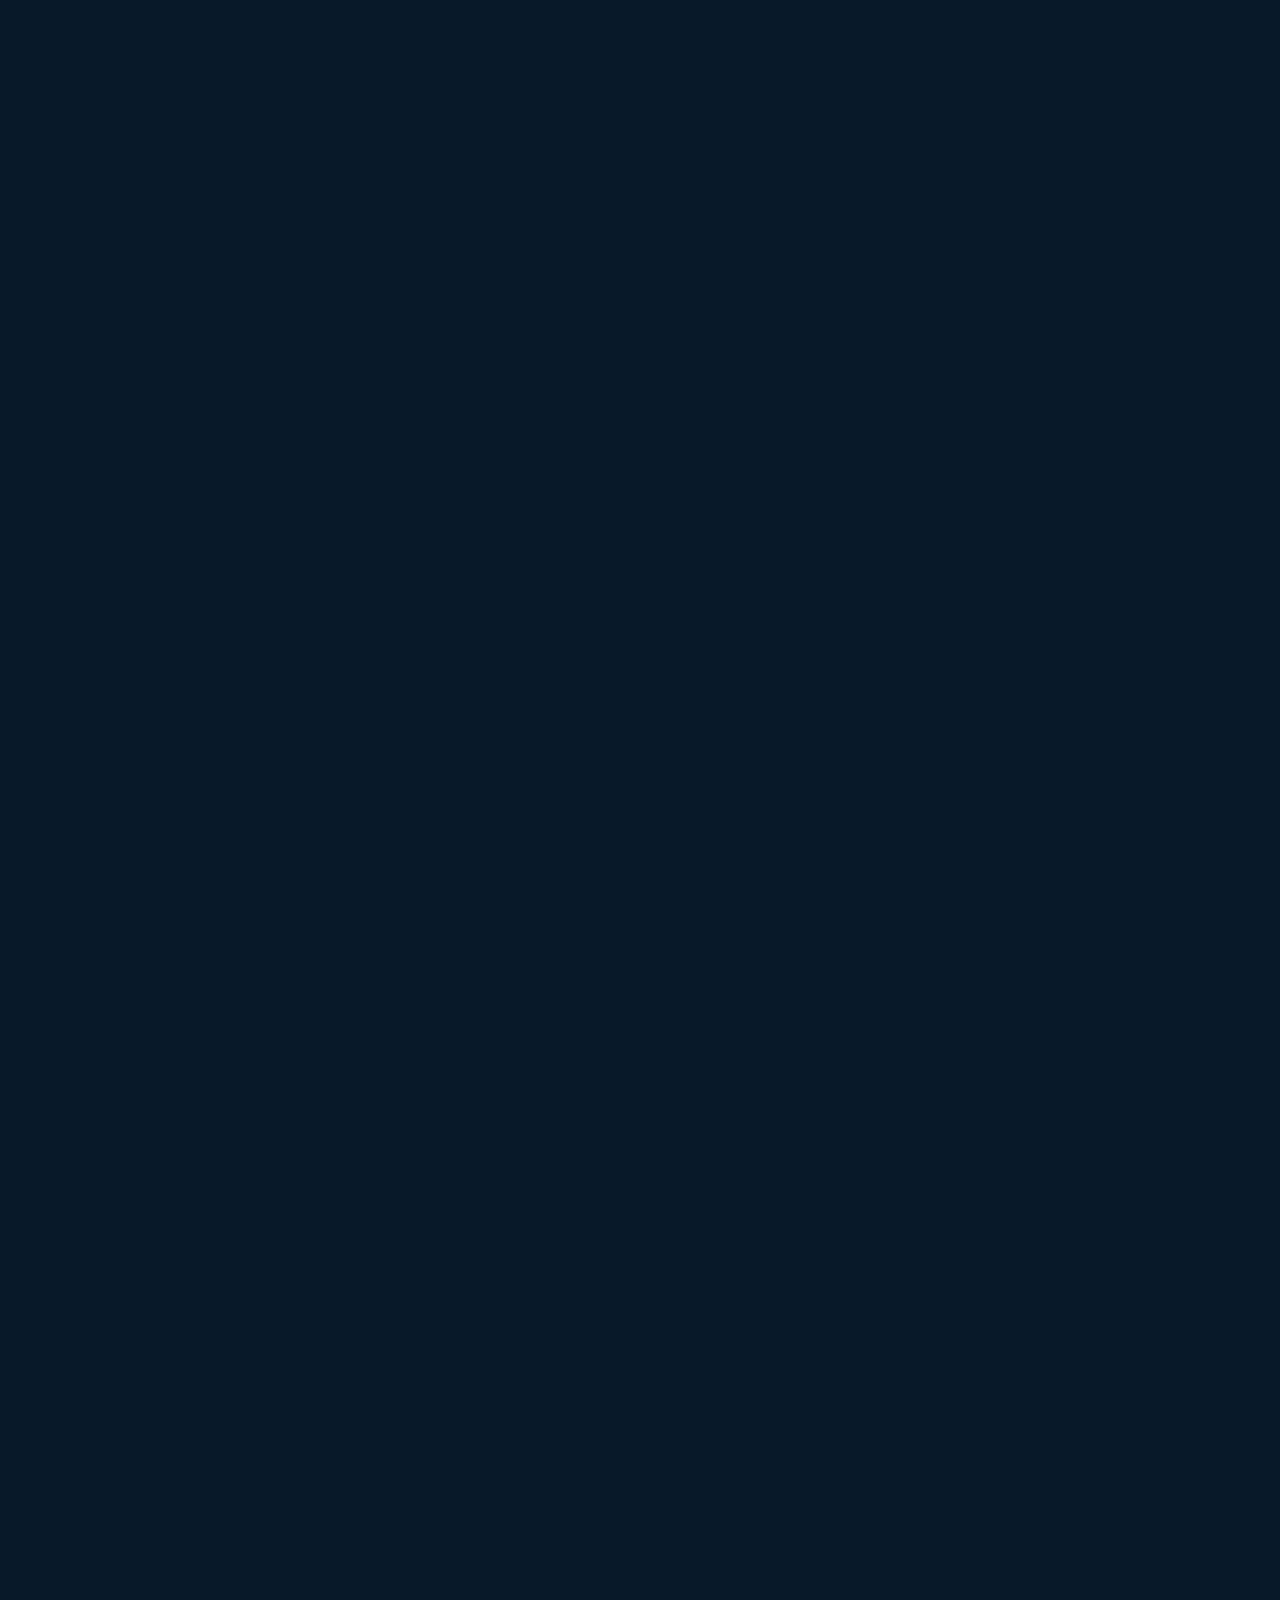
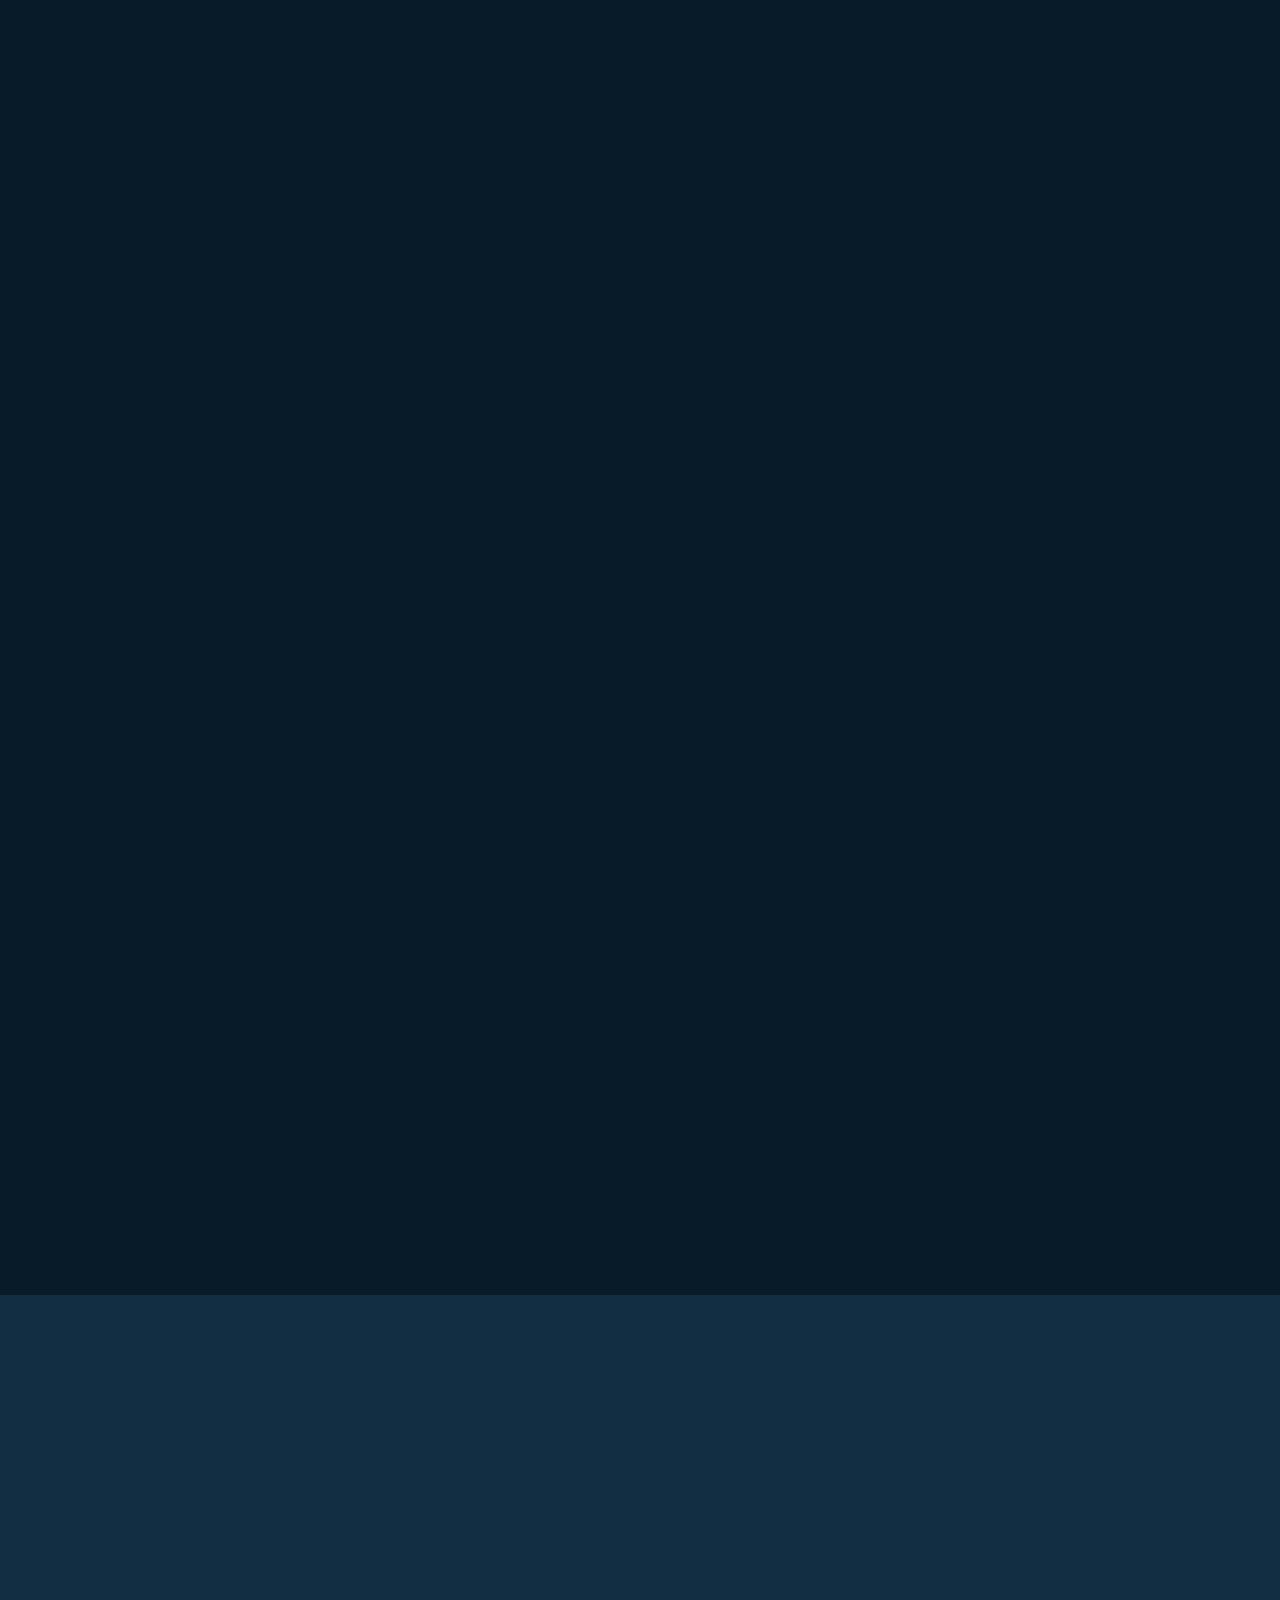
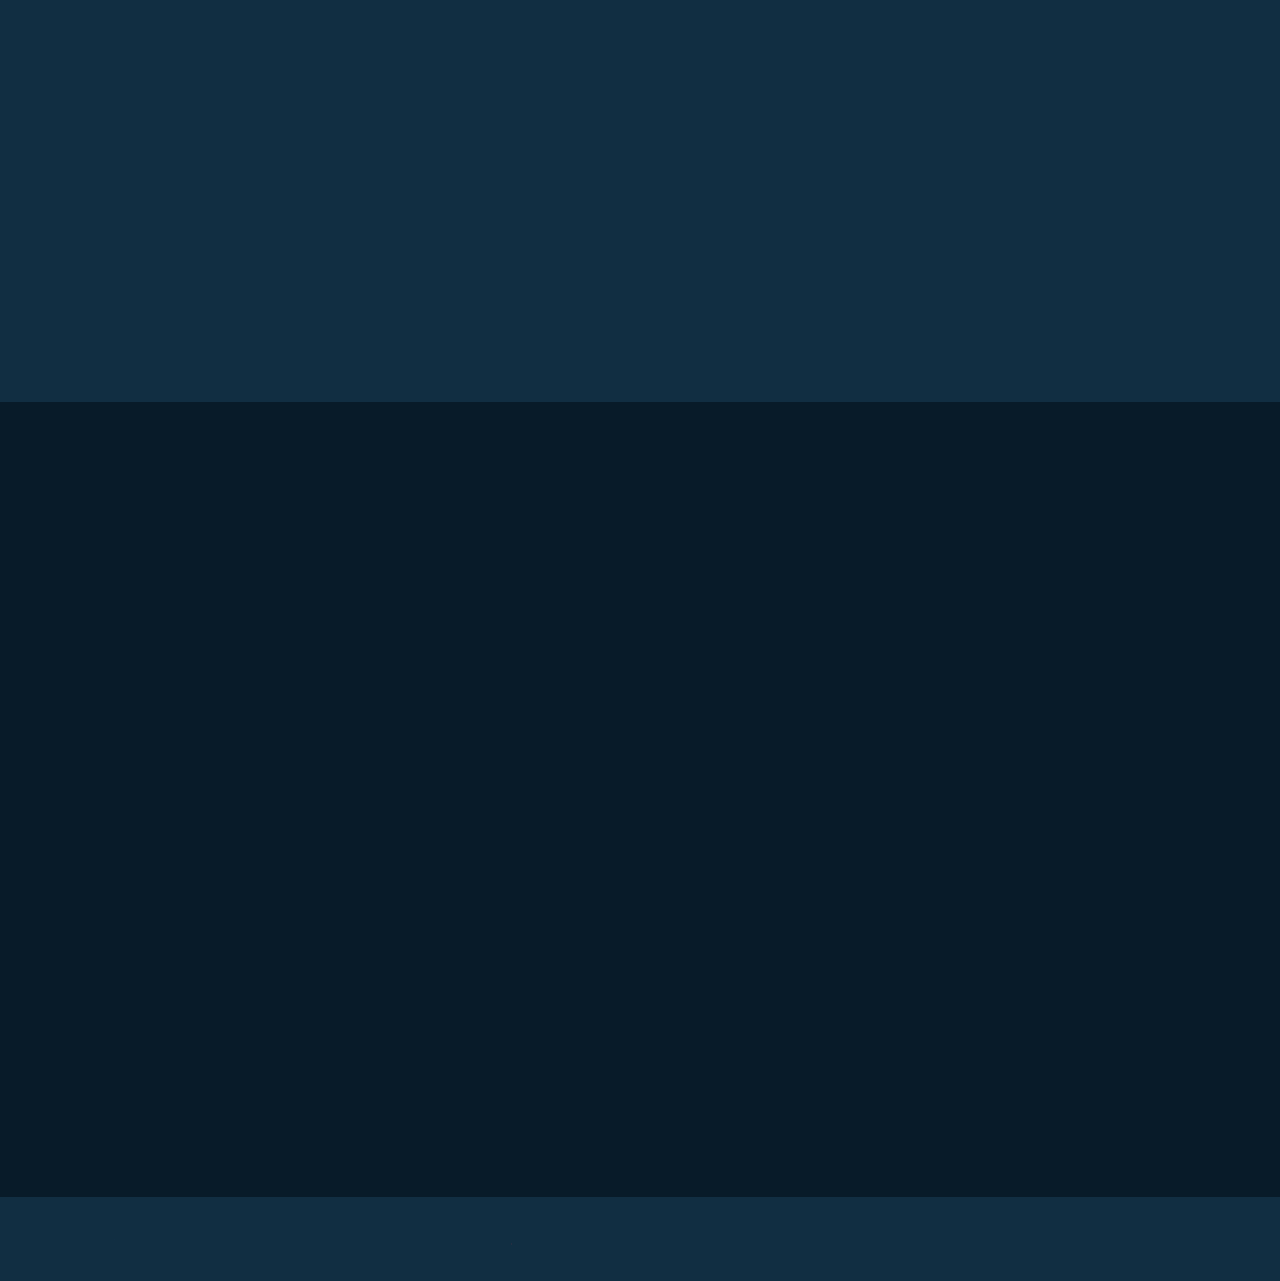
==== commit 4521b787: "updating files1" ====
--- a/index.html
+++ b/index.html
@@ -5,7 +5,7 @@
     <meta charset="UTF-8">
     <meta http-equiv="X-UA-Compatible" content="IE=edge">
     <meta name="viewport" content="width=device-width, initial-scale=1.0">
-    <title>Complete Responsive Personal Portfolio Website HTML CSS Javascript | Codehal</title>
+    <title>Portfolio | Rohan Mhetar</title>
 
     <link rel="stylesheet" href="css/style.css">
 
@@ -79,7 +79,7 @@
 
         <div class="about-content">
             <h3>Frontend Developer!<span class="animate scroll" style="--i:3;"></span></h3>
-            <p>I'm currently a senior at University of Texas at Austin with experience in Pyhton, Java, C, Kotlin, HTML, Pytorch, TensorFlow, Javascript, SQL, Linux, React, Node.js, Android Studio, Docker, Azure, AWS, Apache Spark. I'm involved in organizations at the university like Texas Convergent, Meals on the Wheels, Computational Media Lab, Social Entrepreneurship Learning placed as a Global Finalist in NASA Space Apps COVID-19 challenge and recieved 1st place in COVID-19 DATA Science Challenge.   
+            <p>I'm currently a senior at University of Texas at Austin with experience in Python, Java, C, Kotlin, HTML, Pytorch, TensorFlow, Javascript, SQL, Linux, React, Node.js, Android Studio, Docker, Azure, AWS, Apache Spark. I'm involved in organizations at the university like Texas Convergent, Meals on the Wheels, Computational Media Lab, Social Entrepreneurship Learning placed as a Global Finalist in NASA Space Apps COVID-19 challenge and recieved 1st place in COVID-19 DATA Science Challenge.   
                 <span class="animate scroll" style="--i:4;"></span>
             </p>
 
@@ -102,6 +102,7 @@
                     <div class="education-content">
                         <div class="content">
                             <div class="year"><i class='bx bxs-calendar'></i>Aug 2017 - May 2021</div>
+                            <img class='company-logos' src="./images/education-logo2.png"/>
                             <h3>The Woodlands, TX - Highschool</h3>
                             <ul>
                                 <li>GPA - 5.13</li>
@@ -115,6 +116,7 @@
                     <div class="education-content">
                         <div class="content">
                             <div class="year"><i class='bx bxs-calendar'></i> Aug 2021 - May 2025</div>
+                            <img class='company-logos' src="./images/education-logo1.png"/>
                             <h3>University of Texas, Austin - University</h3>
                             <ul>
                                 <li>Major - Computer Science</li>
@@ -145,6 +147,7 @@
                     <div class="education-content">
                         <div class="content">
                             <div class="year"><i class='bx bxs-calendar'></i>May 2024 – Aug 2024</div>
+                            <img class='company-logos' src="./images/company-logo1.jpg"/>
                             <h3> Software Development Engineer Intern - ZipRecruiter</h3>
                             <ul>
                                 <li>Utilized Python, MATLAB, and C++ in conjunction with machine learning libraries and AWS Services to assist in the design of voice recognition and audio processing systems. </li>
@@ -159,6 +162,7 @@
                     <div class="education-content">
                         <div class="content">
                             <div class="year"><i class='bx bxs-calendar'></i> May 2023 – Aug 2023</div>
+                            <img class='company-logos' src="./images/company-logo2.png"/>
                             <h3>Software Development Engineer Intern - Amazon</h3>
                             <ul>
                                 <li>Utilized Python, MATLAB, and C++ in conjunction with machine learning libraries and AWS Services to assist in the design of voice recognition and audio processing systems. </li>
@@ -173,6 +177,7 @@
                     <div class="education-content">
                         <div class="content">
                             <div class="year"><i class='bx bxs-calendar'></i> June 2022 – Aug 2022</div>
+                            <img class='company-logos' src="./images/company-logo3.png"/>
                             <h3>Artificial Intelligence Intern  - State Street Corporation </h3>
                             <ul>
                                 <li>Spearheaded the creation of a comprehensive dashboard to monitor unusual Bloomberg market data trends related to volatility, trade volume, and moving averages for ~5M entries, aiding Anti Money Laundering efforts.  </li>
@@ -185,6 +190,7 @@
                     <div class="education-content">
                         <div class="content">
                             <div class="year"><i class='bx bxs-calendar'></i> May 2020 - Aug 2020</div>
+                            <img class='company-logos' src="./images/company-logo4.png"/>
                             <h3>Sustainability Intern - NASA/Texas Space Grant Consortium  </h3>
                             <ul>
                                 <li>Designed NABU Interface, an Android application that logs user interactions and determines COVID-19 risk. </li>
@@ -197,6 +203,7 @@
                     <div class="education-content">
                         <div class="content">
                             <div class="year"><i class='bx bxs-calendar'></i> Jan 2022 - Present</div>
+                            <img class='company-logos' src="./images/education-logo1.png"/>
                             <h3>Technical Project Manager   - Texas Convergent </h3>
                             <ul>
                                 <li>Led the development of volunteer portal for Meals on Wheels.</li>
@@ -211,6 +218,7 @@
                     <div class="education-content">
                         <div class="content">
                             <div class="year"><i class='bx bxs-calendar'></i>Apr 2023 – Present</div>
+                            <img class='company-logos' src="./images/education-logo1.png"/>
                             <h3>Research Assistant   - Social Entrepreneurship Learning Lab </h3>
                             <ul>
                                 <li>Used BERTopic, a transformer based topic model, to identify Twitter users’ sentiment through hurricane stages </li>
@@ -222,6 +230,7 @@
                     <div class="education-content">
                         <div class="content">
                             <div class="year"><i class='bx bxs-calendar'></i> Jan 2023 – Present</div>
+                            <img class='company-logos' src="./images/education-logo1.png"/>
                             <h3>CAV Engineer  - EcoCAR EV Challenge </h3>
                             <ul>
                                 <li>Improved autonomous driving efficiency by 20% by integrating and optimizing CAV algorithms. </li>
@@ -234,6 +243,7 @@
                     <div class="education-content">
                         <div class="content">
                             <div class="year"><i class='bx bxs-calendar'></i>Jan 2022 – Jan 2023</div>
+                            <img class='company-logos' src="./images/education-logo1.png"/>
                             <h3>Research Assistant  - Computational Media Lab </h3>
                             <ul>
                                 <li>Used BERTopic, a transformer based topic model, to identify Twitter users’ sentiment through hurricane stages </li>
--- a/css/style.css
+++ b/css/style.css
@@ -288,7 +288,7 @@
     align-items: center;
     flex-direction: column;
     gap: 2rem;
-    background: black;
+    background: var(--second-bg-color);
     padding-bottom: 6rem;
 }
 
@@ -465,6 +465,13 @@
     color:transparent;
 }
 
+.company-logos {
+    display:block;
+    margin:10px auto;
+    height:30%;
+    width:30%;
+}
+
 .skills {
     min-height: auto;
     padding-bottom: 7rem;
@@ -754,9 +761,9 @@
     background: var(--second-bg-color);
 }
 
-section:nth-child(odd) .animate.scroll, .about .animate.scroll {
+/*section:nth-child(odd) .animate.scroll, .about .animate.scroll {
     background: black;
-}
+}*/
 
 /*section:nth-child(odd) .animate.scroll, .skills .animate.scroll {
     background: var(--second-bg-color);
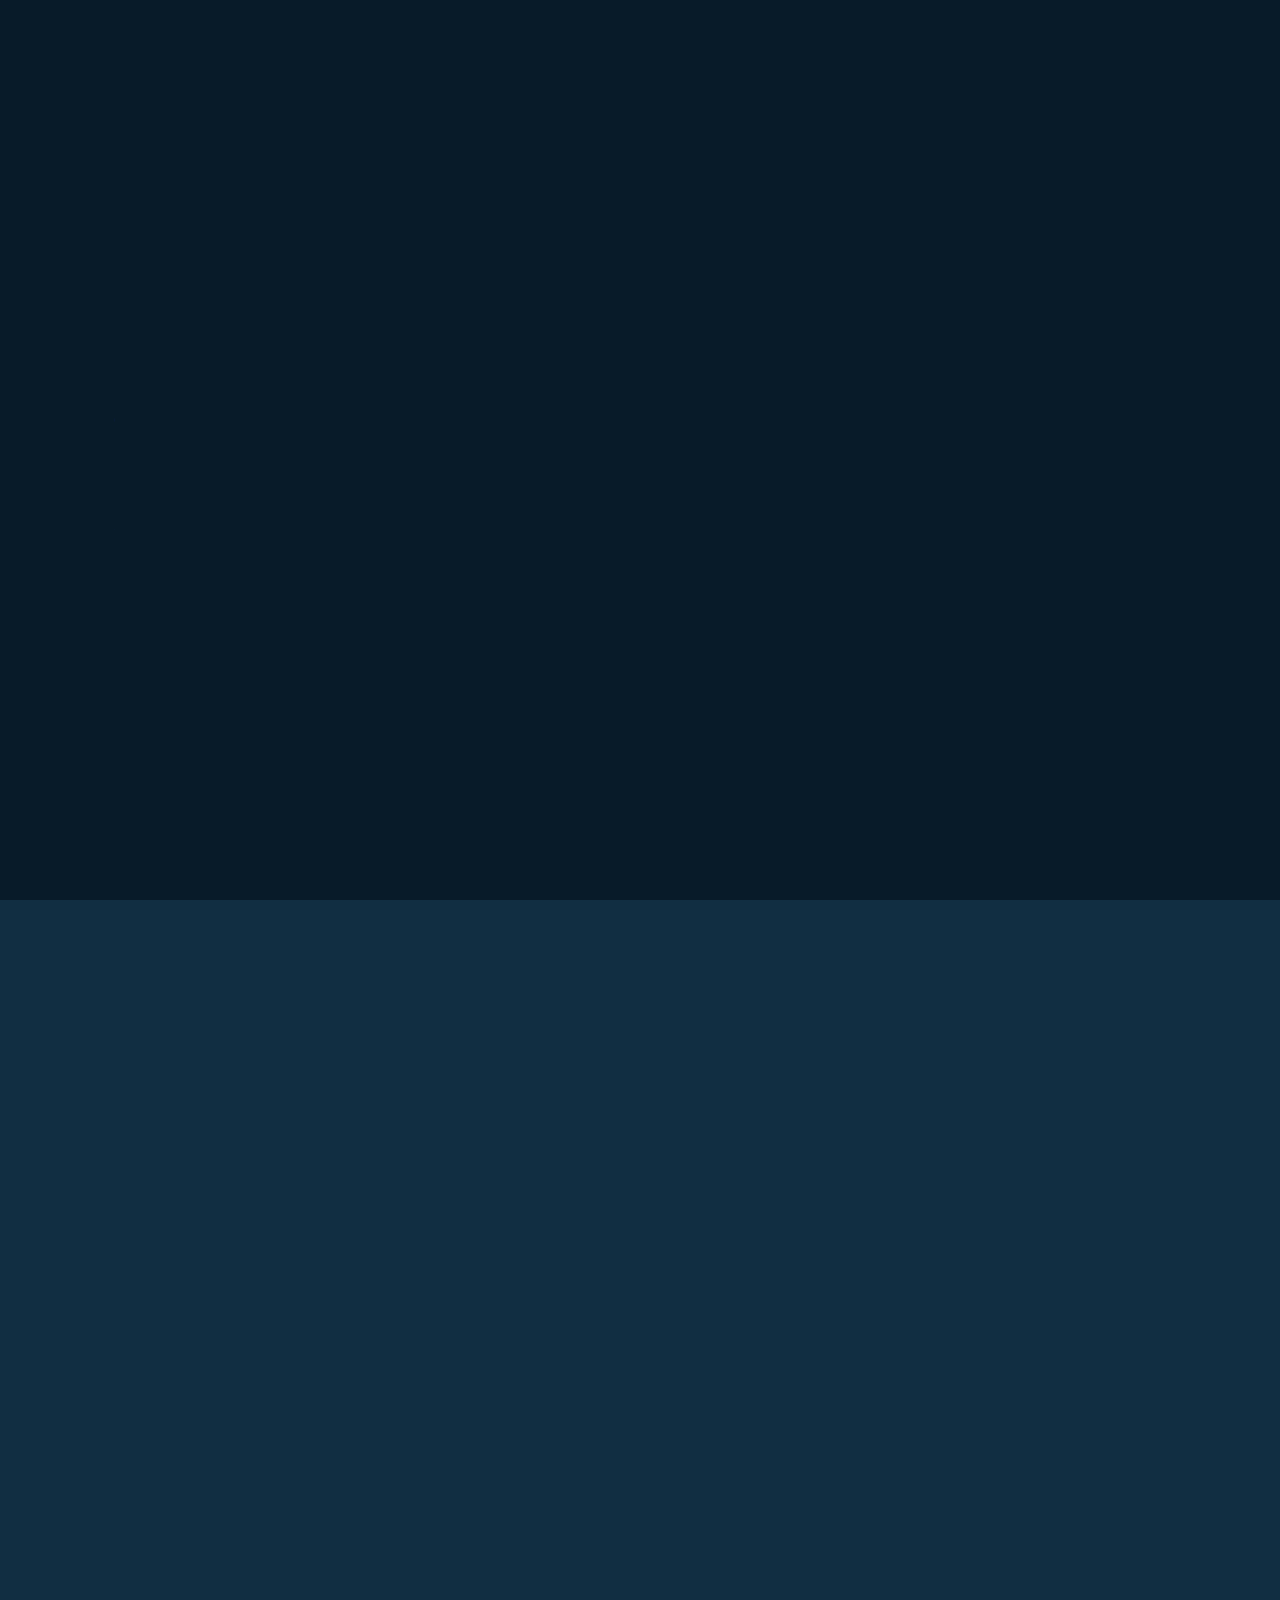
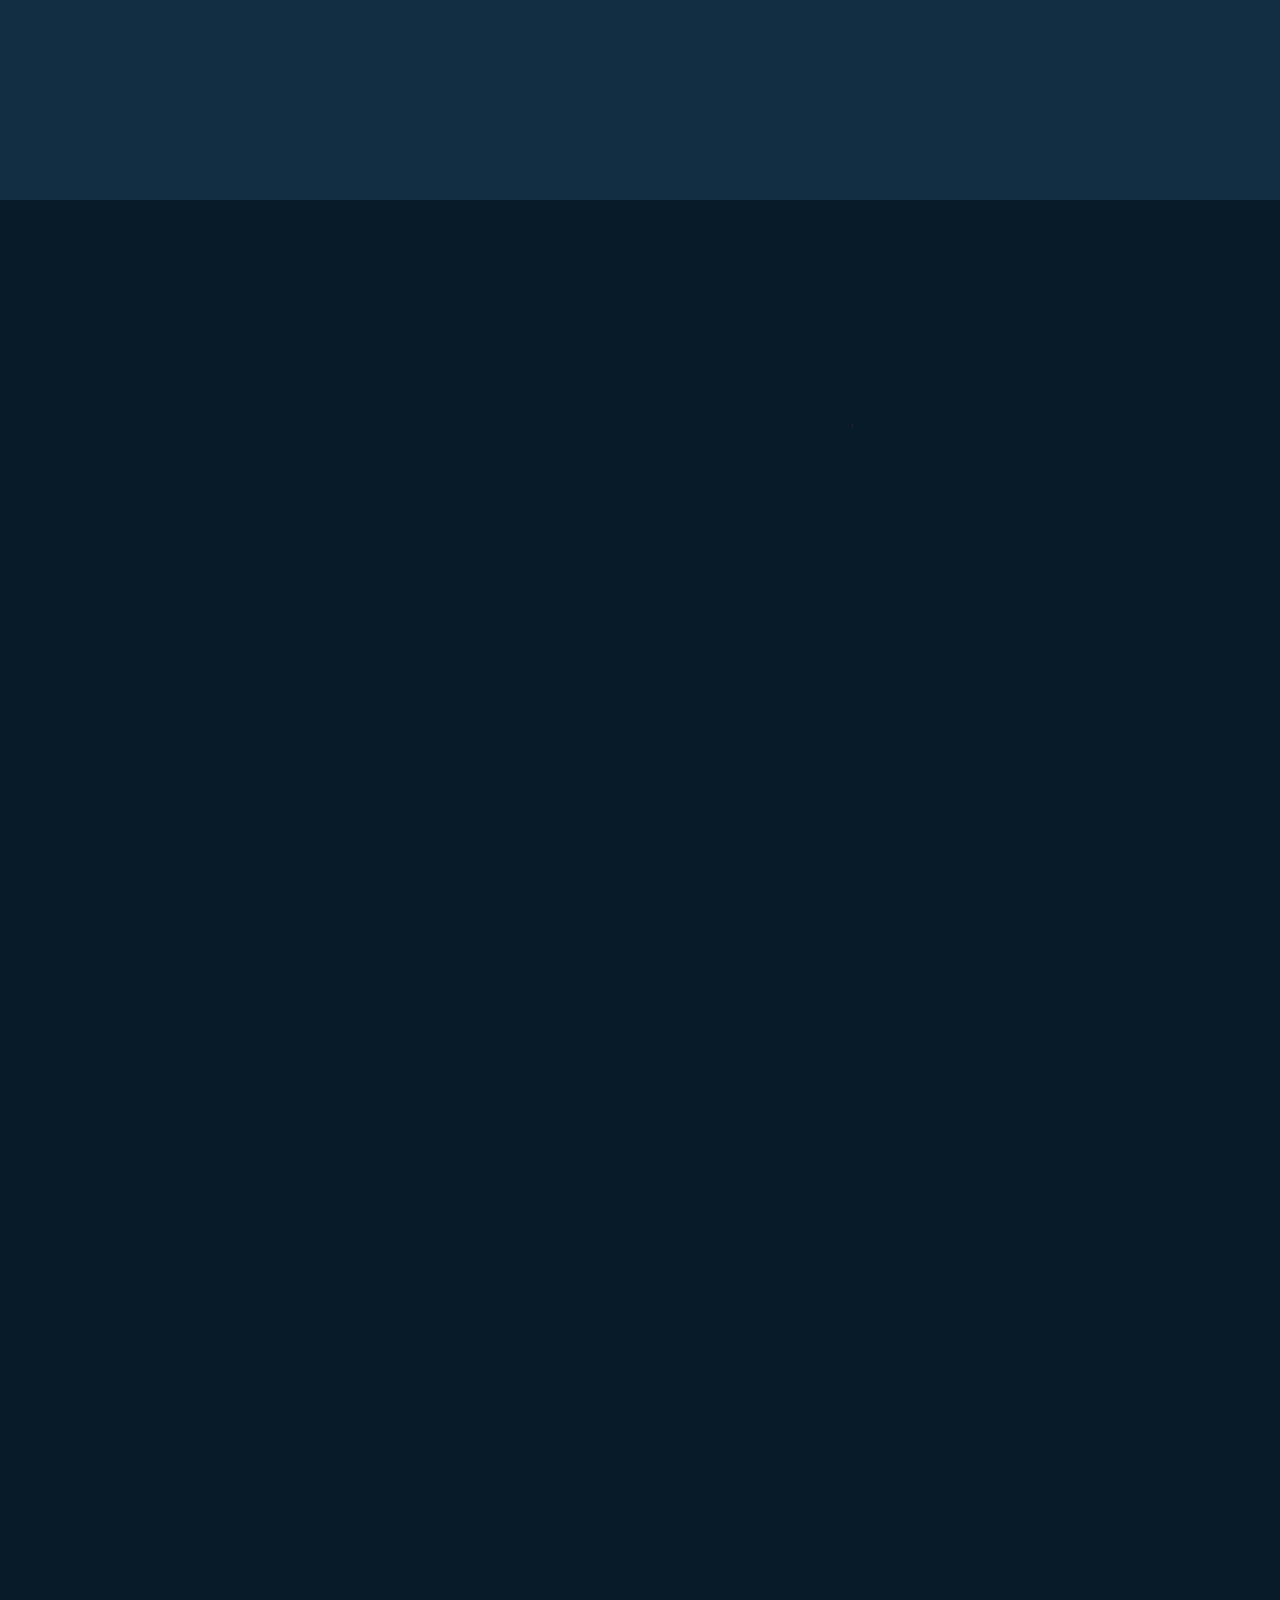
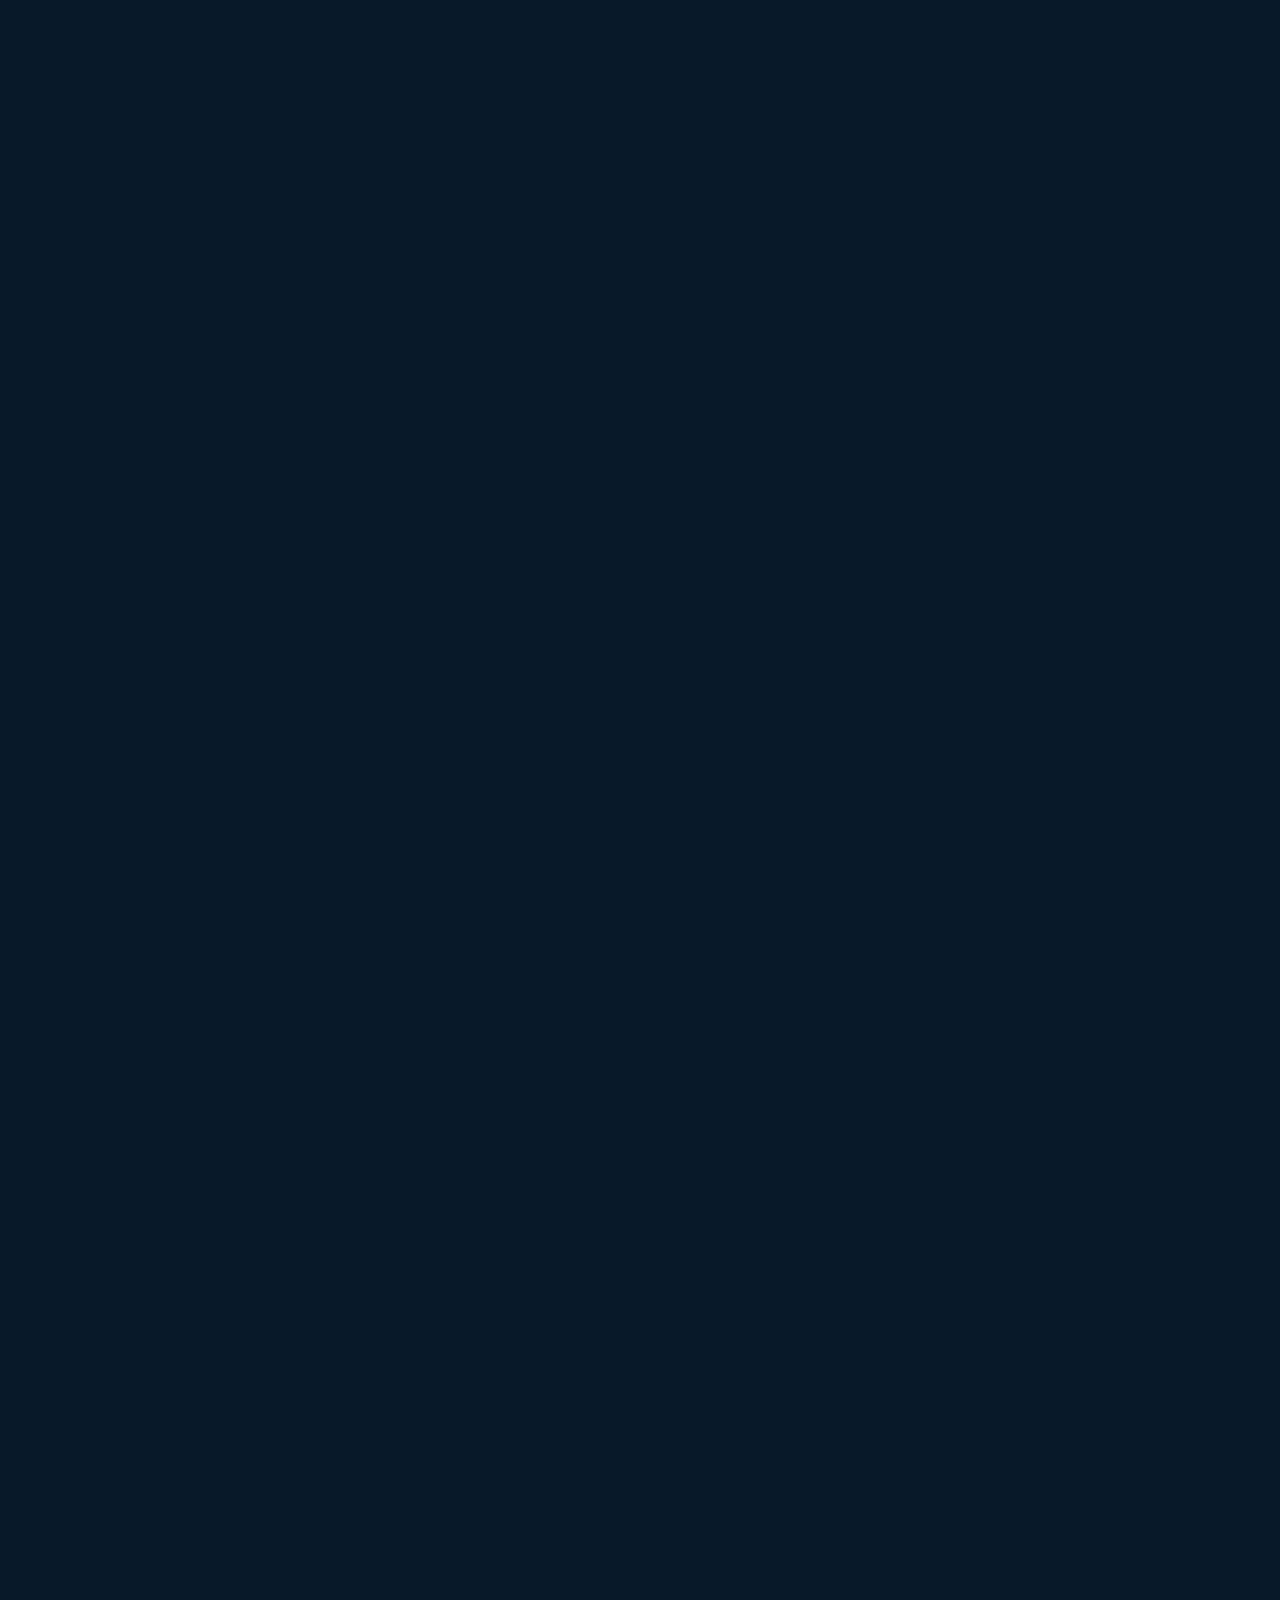
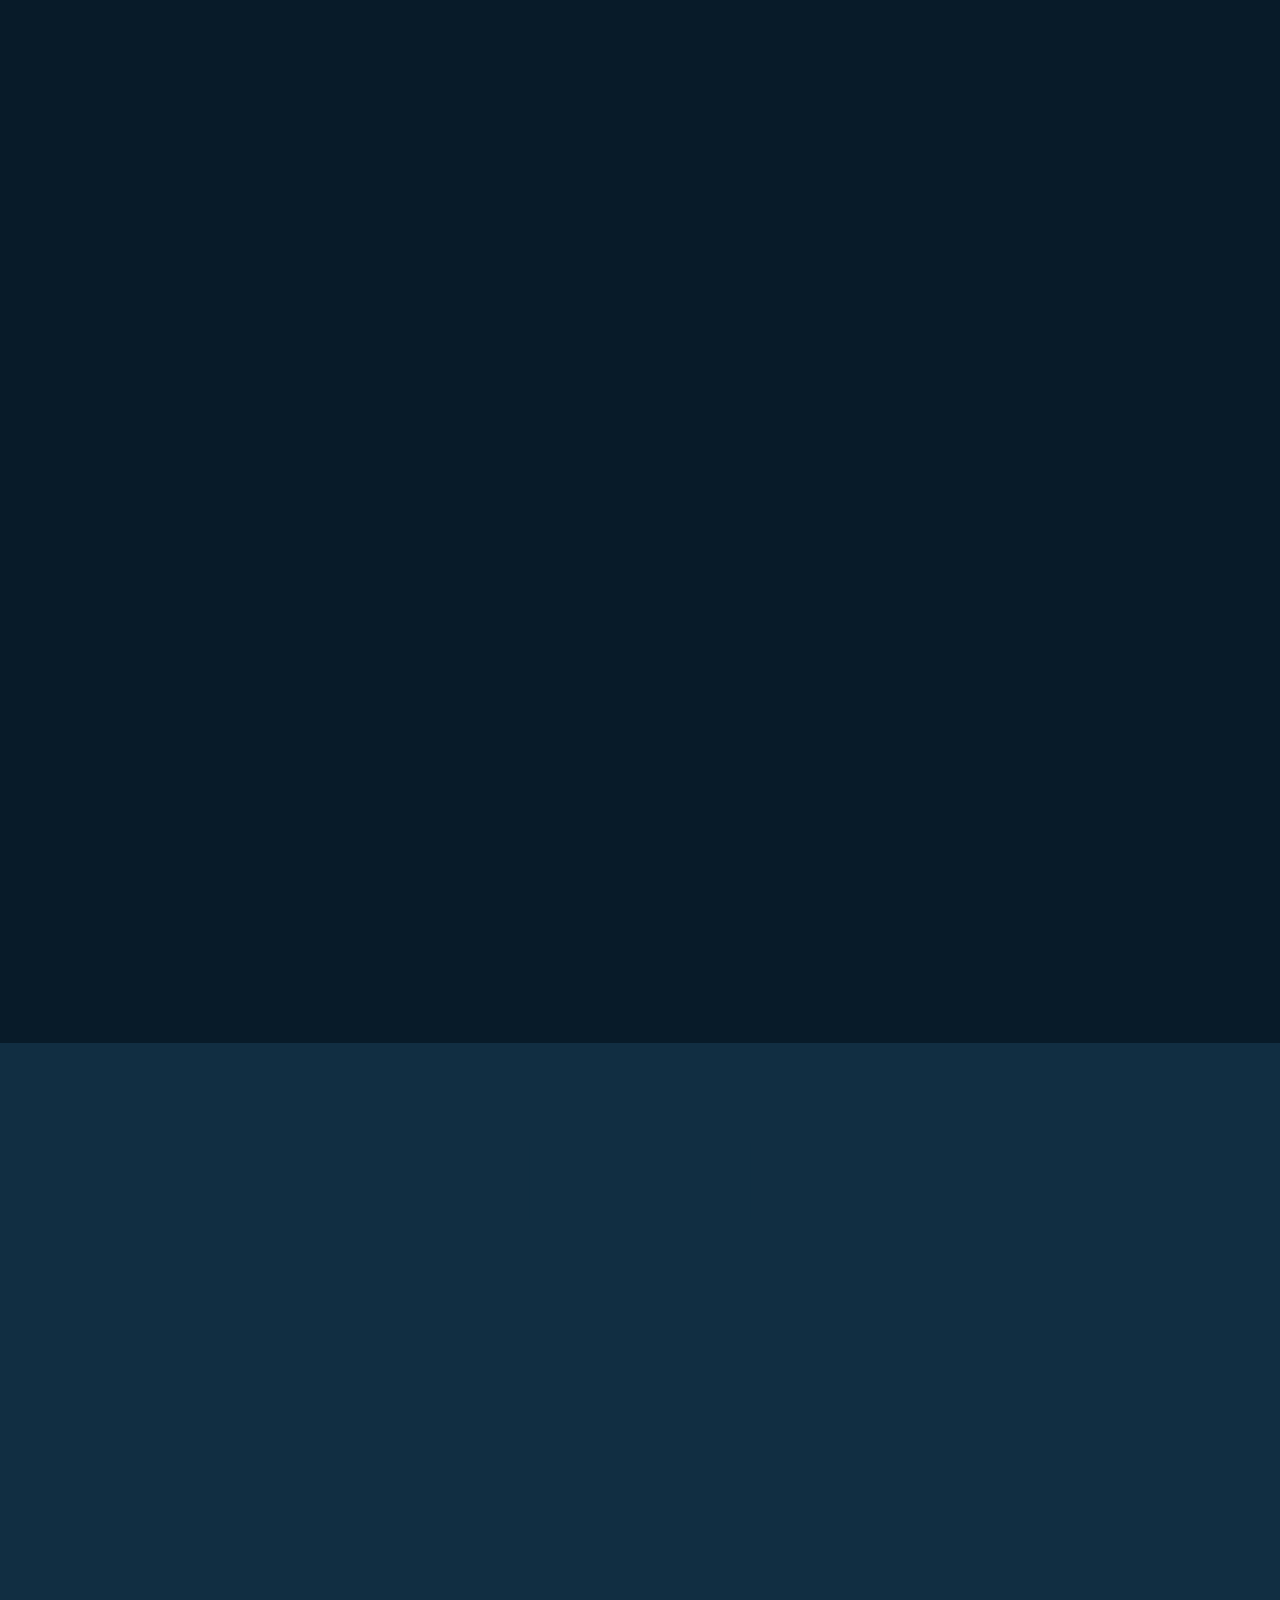
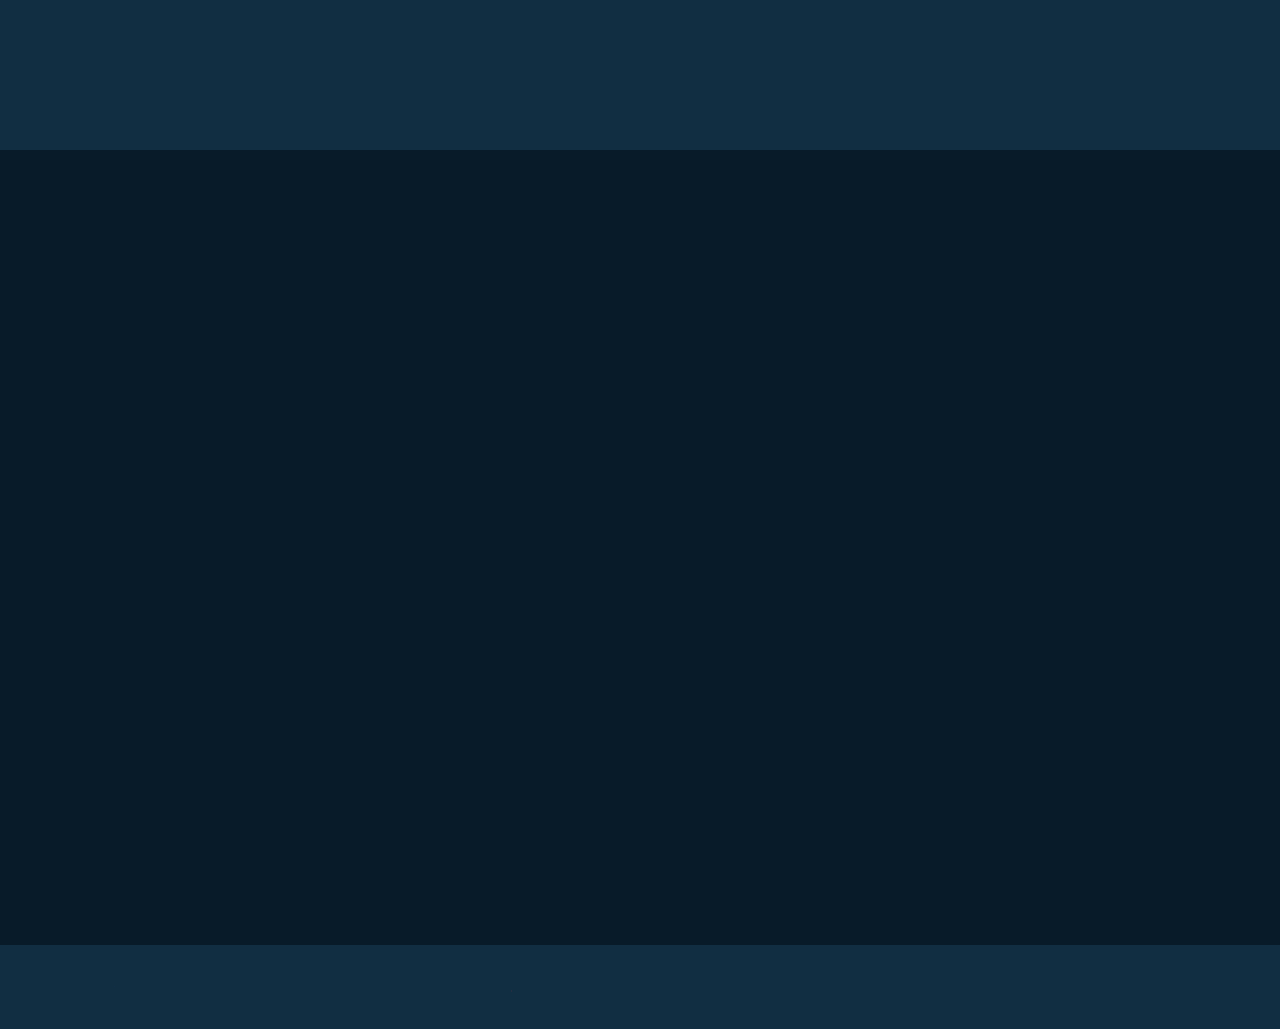
==== commit 22a7abf3: "updating files2" ====
--- a/index.html
+++ b/index.html
@@ -116,7 +116,7 @@
                     <div class="education-content">
                         <div class="content">
                             <div class="year"><i class='bx bxs-calendar'></i> Aug 2021 - May 2025</div>
-                            <img class='company-logos' src="./images/education-logo1.png"/>
+                            <img class='university-logo' src="./images/education-logo1.png"/>
                             <h3>University of Texas, Austin - University</h3>
                             <ul>
                                 <li>Major - Computer Science</li>
@@ -147,7 +147,7 @@
                     <div class="education-content">
                         <div class="content">
                             <div class="year"><i class='bx bxs-calendar'></i>May 2024 – Aug 2024</div>
-                            <img class='company-logos' src="./images/company-logo1.jpg"/>
+                            <img class='company-logo1' src="./images/company-logo1.jpg"/>
                             <h3> Software Development Engineer Intern - ZipRecruiter</h3>
                             <ul>
                                 <li>Utilized Python, MATLAB, and C++ in conjunction with machine learning libraries and AWS Services to assist in the design of voice recognition and audio processing systems. </li>
@@ -203,7 +203,7 @@
                     <div class="education-content">
                         <div class="content">
                             <div class="year"><i class='bx bxs-calendar'></i> Jan 2022 - Present</div>
-                            <img class='company-logos' src="./images/education-logo1.png"/>
+                            <img class='university-logo' src="./images/education-logo1.png"/>
                             <h3>Technical Project Manager   - Texas Convergent </h3>
                             <ul>
                                 <li>Led the development of volunteer portal for Meals on Wheels.</li>
@@ -218,7 +218,7 @@
                     <div class="education-content">
                         <div class="content">
                             <div class="year"><i class='bx bxs-calendar'></i>Apr 2023 – Present</div>
-                            <img class='company-logos' src="./images/education-logo1.png"/>
+                            <img class='university-logo' src="./images/education-logo1.png"/>
                             <h3>Research Assistant   - Social Entrepreneurship Learning Lab </h3>
                             <ul>
                                 <li>Used BERTopic, a transformer based topic model, to identify Twitter users’ sentiment through hurricane stages </li>
@@ -230,7 +230,7 @@
                     <div class="education-content">
                         <div class="content">
                             <div class="year"><i class='bx bxs-calendar'></i> Jan 2023 – Present</div>
-                            <img class='company-logos' src="./images/education-logo1.png"/>
+                            <img class='university-logo' src="./images/education-logo1.png"/>
                             <h3>CAV Engineer  - EcoCAR EV Challenge </h3>
                             <ul>
                                 <li>Improved autonomous driving efficiency by 20% by integrating and optimizing CAV algorithms. </li>
@@ -243,7 +243,7 @@
                     <div class="education-content">
                         <div class="content">
                             <div class="year"><i class='bx bxs-calendar'></i>Jan 2022 – Jan 2023</div>
-                            <img class='company-logos' src="./images/education-logo1.png"/>
+                            <img class='university-logo' src="./images/education-logo1.png"/>
                             <h3>Research Assistant  - Computational Media Lab </h3>
                             <ul>
                                 <li>Used BERTopic, a transformer based topic model, to identify Twitter users’ sentiment through hurricane stages </li>
--- a/css/style.css
+++ b/css/style.css
@@ -468,8 +468,22 @@
 .company-logos {
     display:block;
     margin:10px auto;
-    height:30%;
-    width:30%;
+    height:25%;
+    width:25%;
+}
+
+.company-logo1 {
+    display:block;
+    margin:10px auto;
+    height:20%;
+    width:20%;
+}
+
+.university-logo {
+    display:block;
+    margin:10px auto;
+    height:20%;
+    width:20%;
 }
 
 .skills {
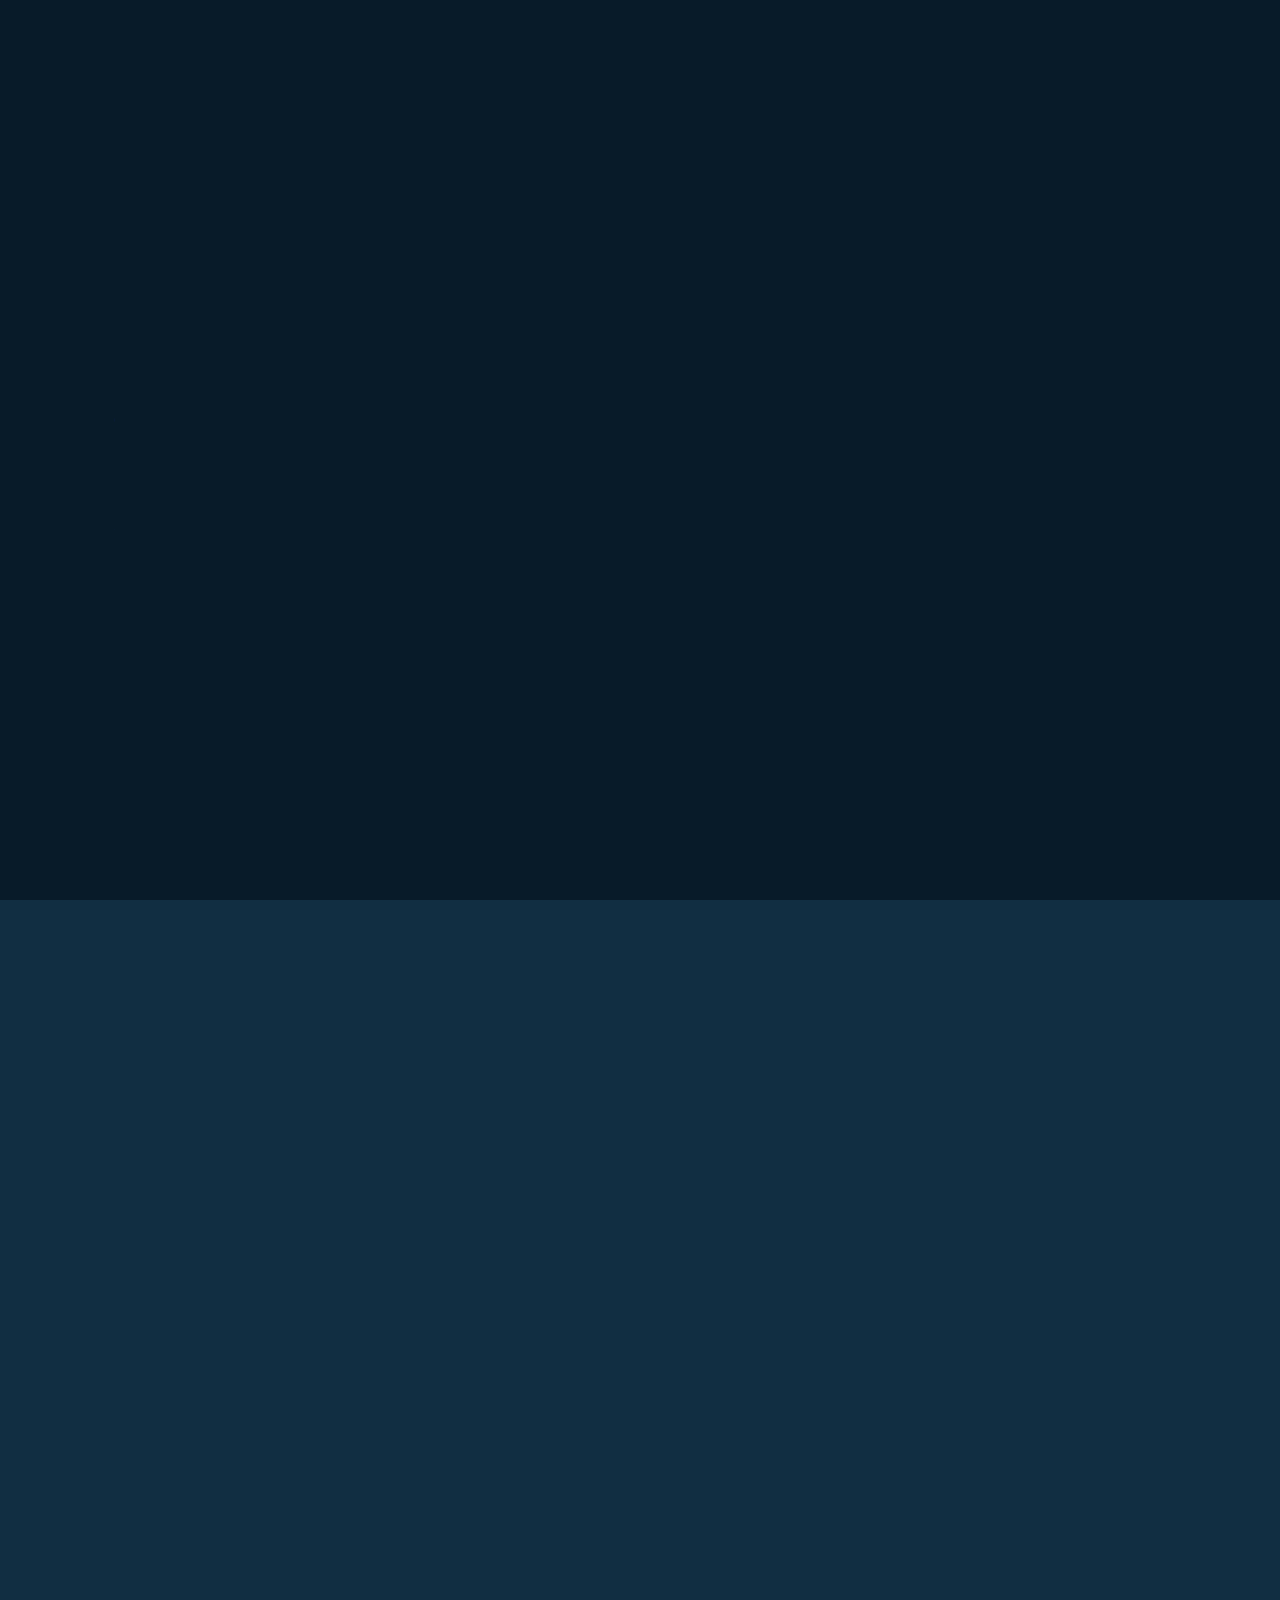
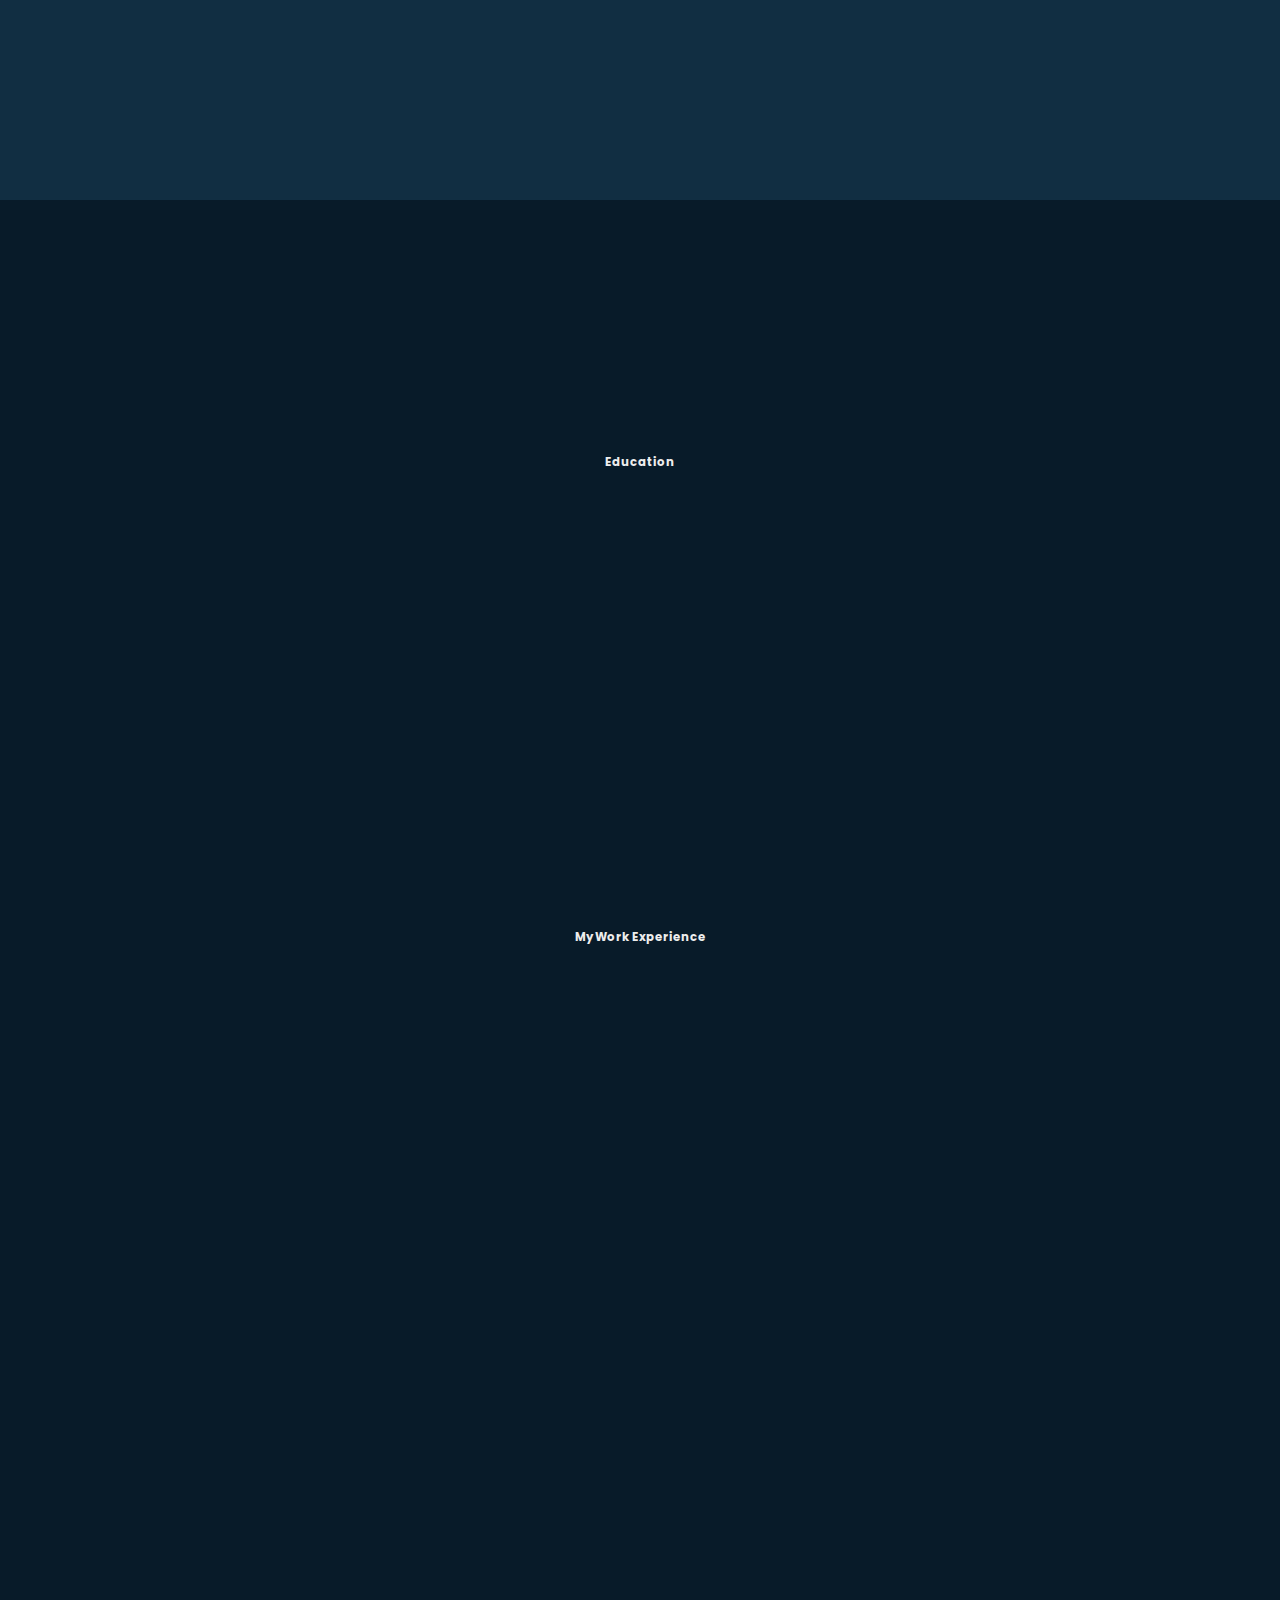
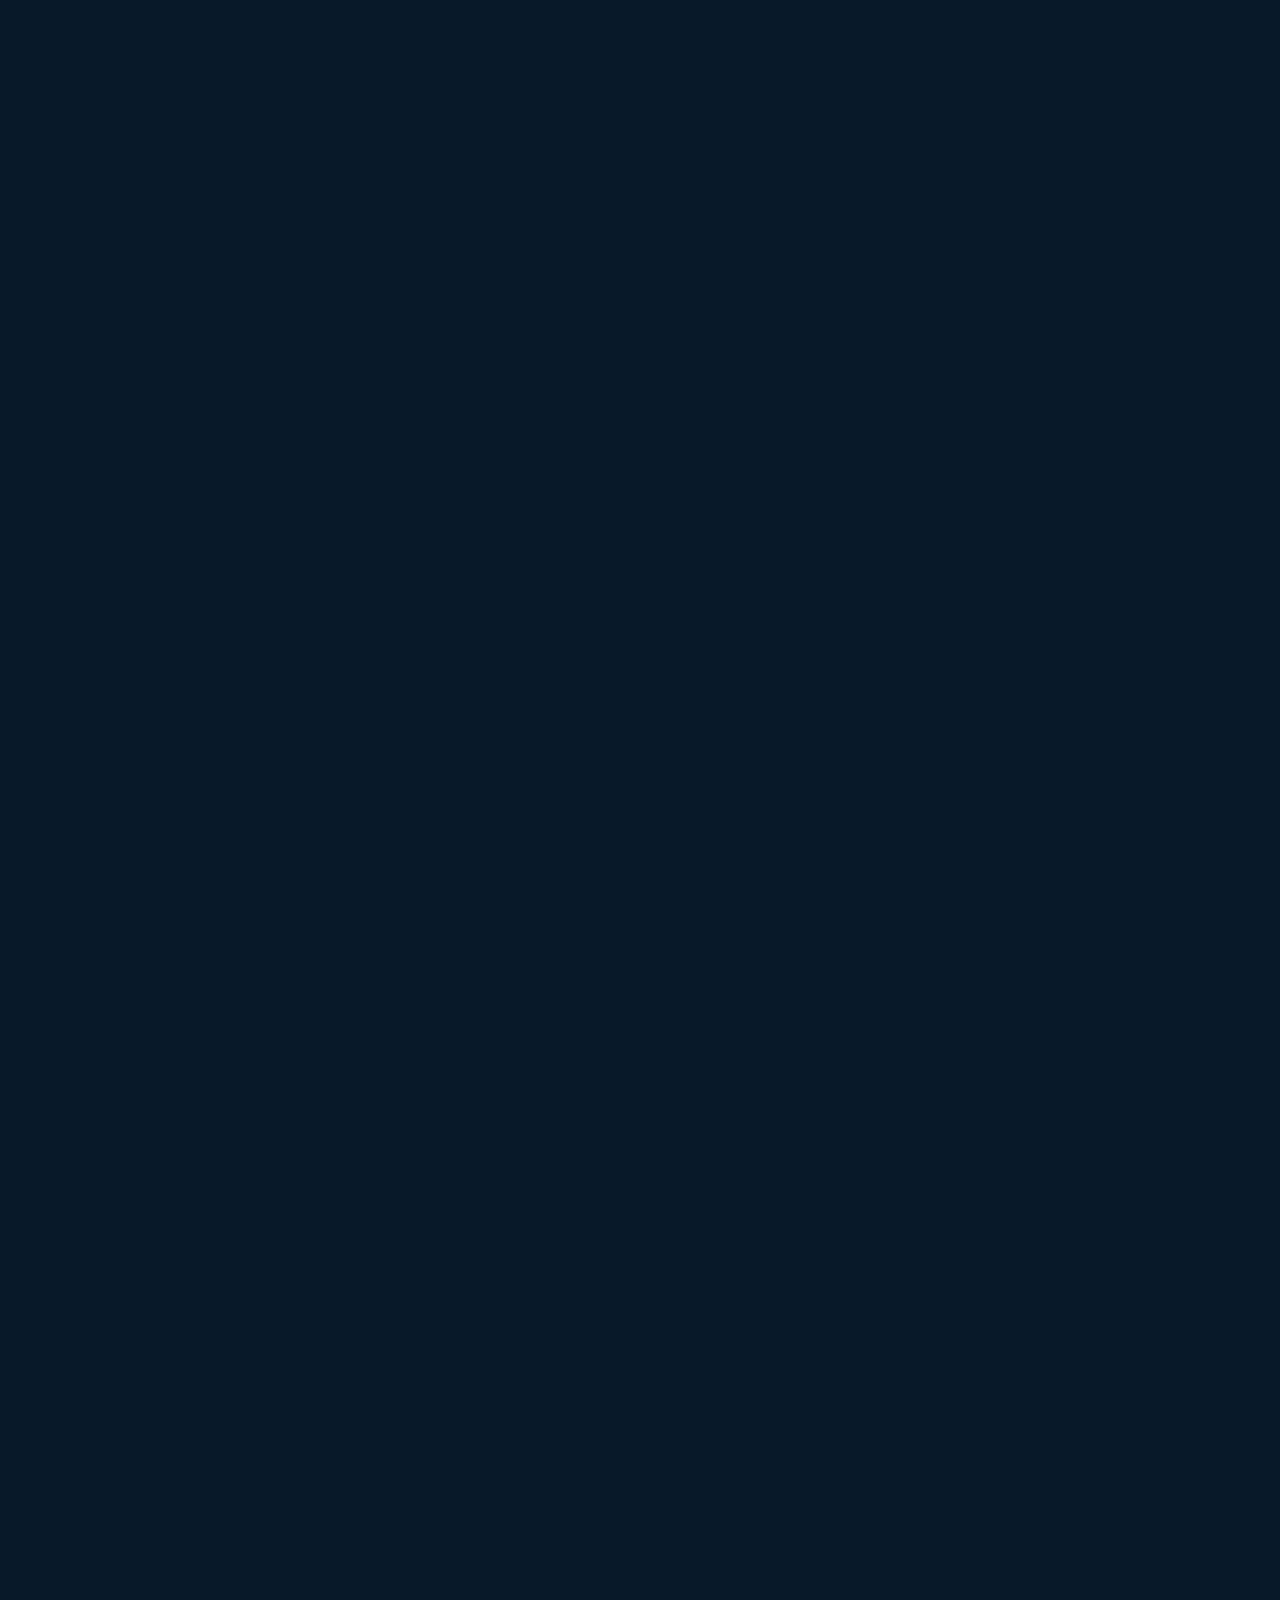
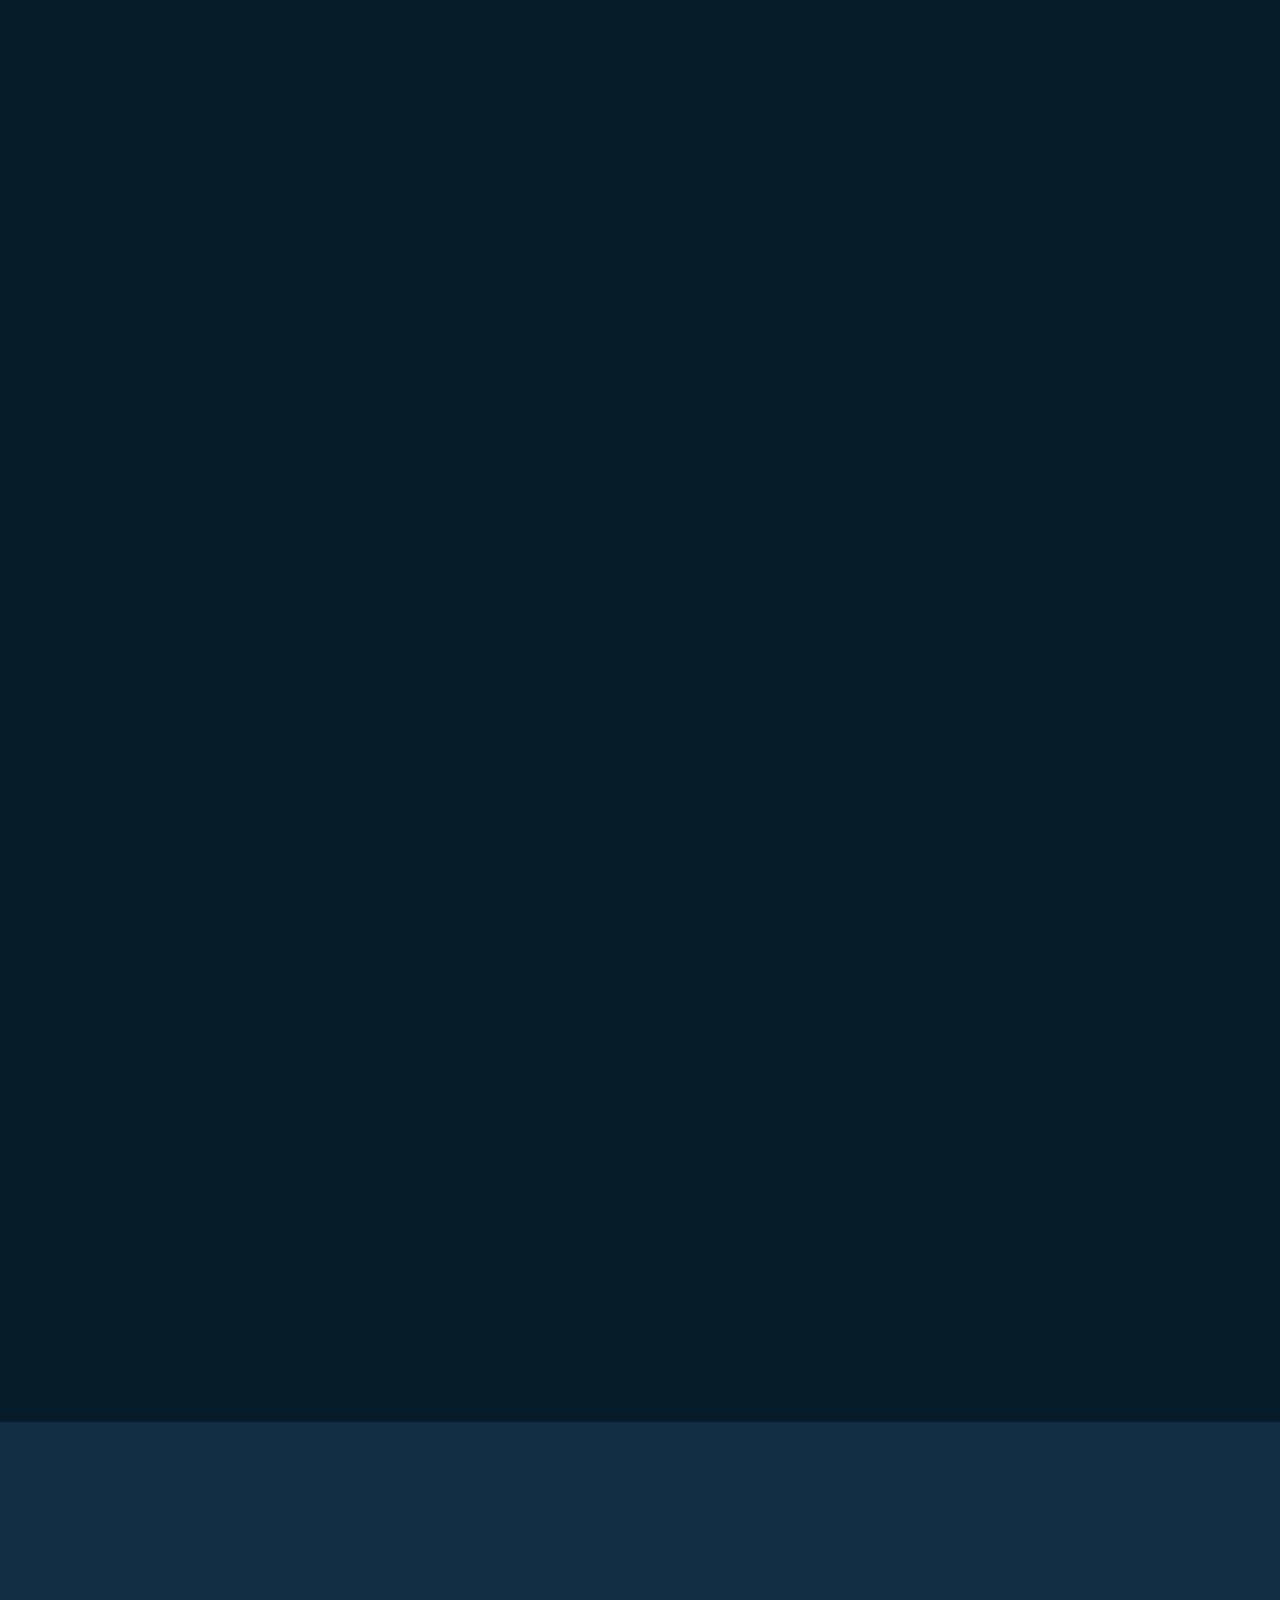
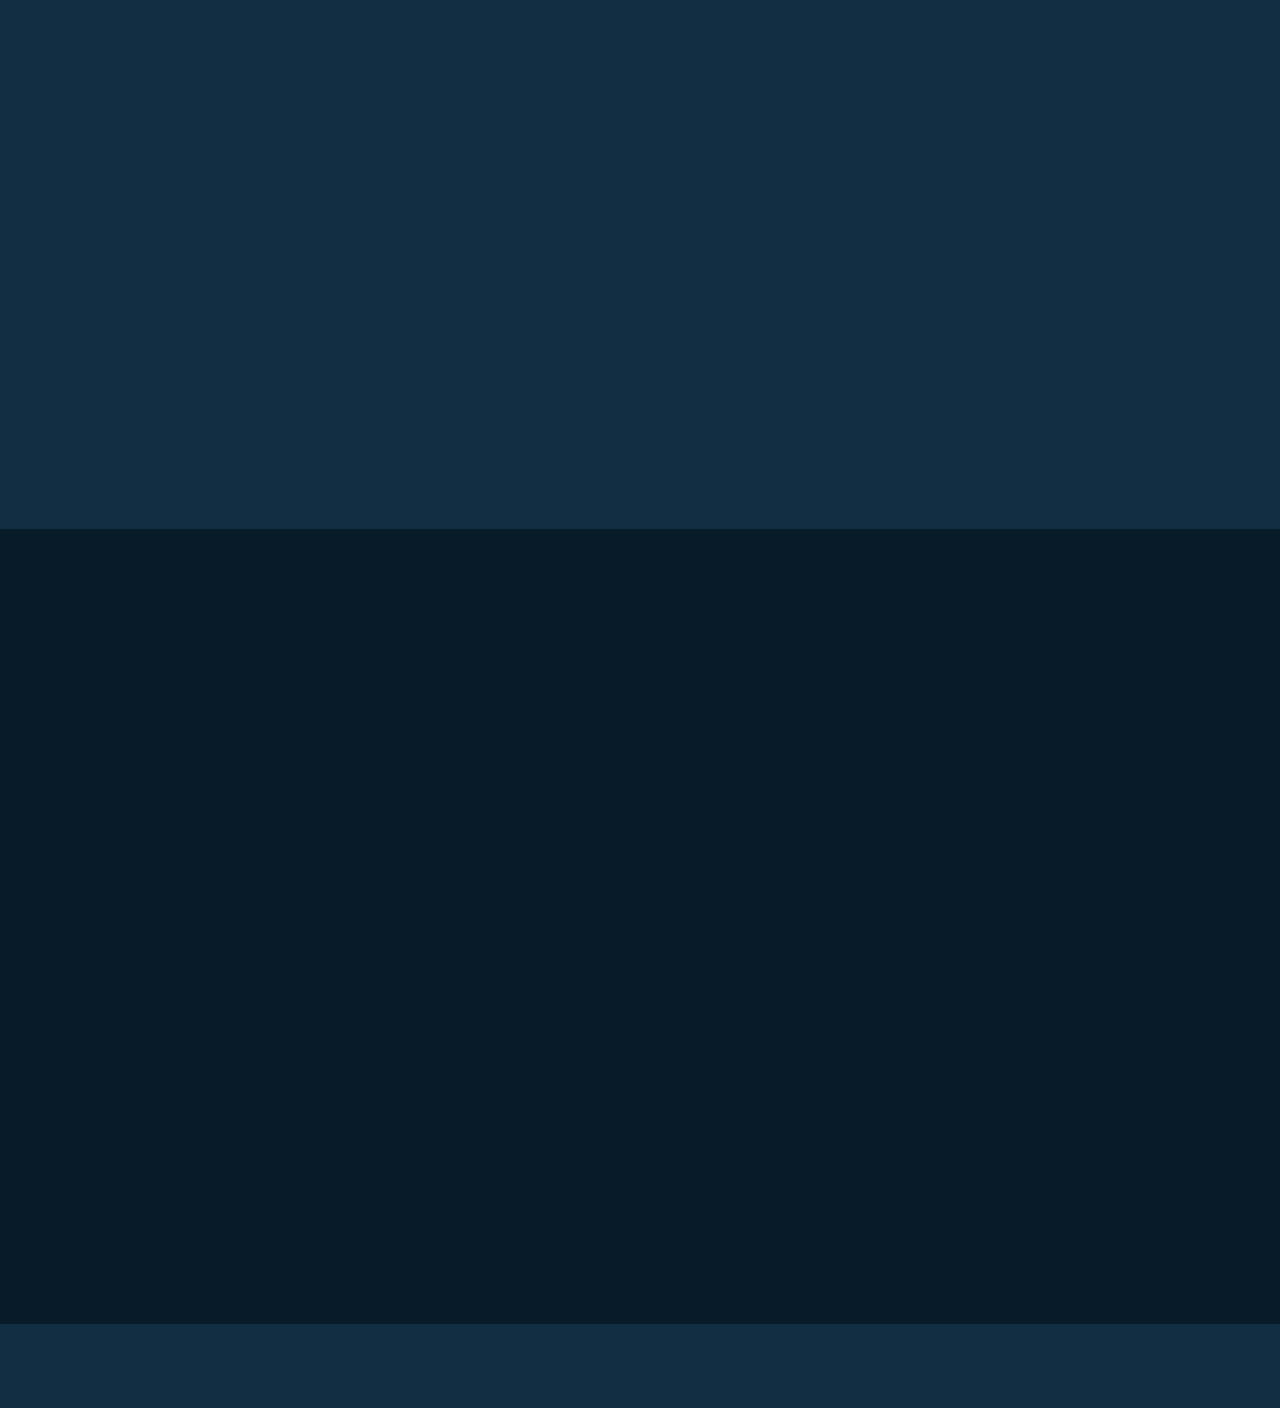
==== commit 1e2aa3f8: "Updating files3 index.html" ====
--- a/index.html
+++ b/index.html
@@ -92,11 +92,21 @@
 
     <!-- education section design -->
     <section class="education" id="education">
-        <h2 class="heading">My <span>Journey</span><span class="animate scroll" style="--i:1;"></span></h2>
-
+        <h2 class="heading journey">My <span>Journey</span><span class="animate scroll" style="--i:1;"></span></h2>
+
+        <br><br><br>
+
+        <!-- This is the beginning of the education section -->
+
+        <h3 class="title">Education<span class="animate scroll" style="--i:5;"></span></h3>
+
+        <br/>
+        
         <div class="education-row">
+
             <div class="education-column">
-                <h3 class="title">Education<span class="animate scroll" style="--i:2;"></span></h3>
+
+                <br><br><br>
 
                 <div class="education-box">
                     <div class="education-content">
@@ -113,6 +123,15 @@
                         </div>
                     </div>
 
+                    <span class="animate scroll" style="--i:3;"></span>
+                </div>
+            </div>
+
+            <div class="education-column">
+                <br><br><br>
+
+                <div class="education-box">
+
                     <div class="education-content">
                         <div class="content">
                             <div class="year"><i class='bx bxs-calendar'></i> Aug 2021 - May 2025</div>
@@ -126,129 +145,148 @@
                         </div>
                     </div>
 
-                    <!-- <div class="education-content">
-                        <div class="content">
-                            <div class="year"><i class='bx bxs-calendar'></i> 2019 - 2020</div>
-                            <h3>Master Degree - University</h3>
-                            <p>Lorem ipsum dolor sit amet consectetur adipisicing elit. Expedita corrupti ex eos commodi
-                                quibusdam quos quas optio explicabo dolor repellendus.</p>
-                        </div>
-                    </div> -->
-
-
                     <span class="animate scroll" style="--i:3;"></span>
                 </div>
             </div>
-            <br/>
+        </div>
+
+        <br><br><br><br><br>
+
+        <h3 class="title">My Work Experience<span class="animate scroll" style="--i:5;"></span></h3>
+
+        <br><br><br><br>
+
+            <!-- This is the beginning of the experience section -->
+
+        <div class="education-row"> 
             <div class="education-column">
-                <h3 class="title">Experience<span class="animate scroll" style="--i:5;"></span></h3>
-
+
+             <div class="experience-section">
                 <div class="education-box">
-                    <div class="education-content">
-                        <div class="content">
-                            <div class="year"><i class='bx bxs-calendar'></i>May 2024 – Aug 2024</div>
-                            <img class='company-logo1' src="./images/company-logo1.jpg"/>
-                            <h3> Software Development Engineer Intern - ZipRecruiter</h3>
-                            <ul>
+                    <div class="center-line"></div><div class="experience-timeline">  <div class="experience-box left">  
+                        <div class="education-content">
+                            <div class="content">
+                                <div class="year"><i class='bx bxs-calendar'></i>May 2024 – Aug 2024</div>
+                                <img class='company-logo1' src="./images/company-logo1.jpg"/>
+                                <h3> Software Development Engineer Intern - ZipRecruiter</h3>
+                                <ul>
+                                    <li>Utilized Python, MATLAB, and C++ in conjunction with machine learning libraries and AWS Services to assist in the design of voice recognition and audio processing systems. </li>
+                                    <li class='empty'>.</li>
+                                    <li>Leveraged C++ and RtAudio to optimize the audio processing pipeline by 70% </li>
+                                    <li class='empty'>.</li>
+                                    <li>Implemented an automated logging and monitoring system for the Audio team using C++, Python, and AWS CloudWatch, resulting in a 25% reduction in issue resolution time </li>
+                                </ul>
+                            </div>
+                        </div>
+                    </div>
+
+                    <div class="experience-box right"> 
+                       <div class="education-content">
+                            <div class="content">
+                              <div class="year"><i class='bx bxs-calendar'></i>May 2023 – Aug 2023</div>
+                              <img class='company-logos' src="./images/company-logo2.png"/>
+                              <h3>Software Development Engineer Intern - Amazon</h3>
+                              <ul>
                                 <li>Utilized Python, MATLAB, and C++ in conjunction with machine learning libraries and AWS Services to assist in the design of voice recognition and audio processing systems. </li>
                                 <li class='empty'>.</li>
-                                <li>Leveraged C++ and RtAudio to optimize the audio processing pipeline by 70%  </li>
+                                <li>Leveraged C++ and RtAudio to optimize the audio processing pipeline by 70% </li>
                                 <li class='empty'>.</li>
                                 <li>Implemented an automated logging and monitoring system for the Audio team using C++, Python, and AWS CloudWatch, resulting in a 25% reduction in issue resolution time </li>
-                            </ul>
-                        </div>
-                    </div>
-
-                    <div class="education-content">
-                        <div class="content">
-                            <div class="year"><i class='bx bxs-calendar'></i> May 2023 – Aug 2023</div>
-                            <img class='company-logos' src="./images/company-logo2.png"/>
-                            <h3>Software Development Engineer Intern - Amazon</h3>
-                            <ul>
-                                <li>Utilized Python, MATLAB, and C++ in conjunction with machine learning libraries and AWS Services to assist in the design of voice recognition and audio processing systems. </li>
-                                <li class='empty'>.</li>
-                                <li>Leveraged C++ and RtAudio to optimize the audio processing pipeline by 70%  </li>
-                                <li class='empty'>.</li>
-                                <li>Implemented an automated logging and monitoring system for the Audio team using C++, Python, and AWS CloudWatch, resulting in a 25% reduction in issue resolution time </li>
-                            </ul>
-                        </div>
-                    </div>
-
-                    <div class="education-content">
-                        <div class="content">
-                            <div class="year"><i class='bx bxs-calendar'></i> June 2022 – Aug 2022</div>
-                            <img class='company-logos' src="./images/company-logo3.png"/>
-                            <h3>Artificial Intelligence Intern  - State Street Corporation </h3>
-                            <ul>
-                                <li>Spearheaded the creation of a comprehensive dashboard to monitor unusual Bloomberg market data trends related to volatility, trade volume, and moving averages for ~5M entries, aiding Anti Money Laundering efforts.  </li>
-                                <li class='empty'>.</li>
-                                <li>Leveraged PySpark and Data Robot's AutoML tool to build a predictive model that identifies entities engaged in potentially unexplained or disproportionately large wire transfer activities.   </li>
-                            </ul>
-                        </div>
-                    </div>
-
-                    <div class="education-content">
-                        <div class="content">
-                            <div class="year"><i class='bx bxs-calendar'></i> May 2020 - Aug 2020</div>
-                            <img class='company-logos' src="./images/company-logo4.png"/>
-                            <h3>Sustainability Intern - NASA/Texas Space Grant Consortium  </h3>
-                            <ul>
-                                <li>Designed NABU Interface, an Android application that logs user interactions and determines COVID-19 risk. </li>
-                                <li class='empty'>.</li>
-                                <li>Built COVID-19 Web Simulator: an online simulation of a city affected by COVID-19.   </li>
-                            </ul>
-                        </div>
-                    </div>
-
-                    <div class="education-content">
-                        <div class="content">
-                            <div class="year"><i class='bx bxs-calendar'></i> Jan 2022 - Present</div>
-                            <img class='university-logo' src="./images/education-logo1.png"/>
-                            <h3>Technical Project Manager   - Texas Convergent </h3>
-                            <ul>
-                                <li>Led the development of volunteer portal for Meals on Wheels.</li>
-                                <li class='empty'>.</li>
-                                <li>Led a team of 8 engineers in developing an volunteer portal app for Austin Free Net (AFN).</li>
-                                <li class='empty'>.</li>
-                                <li>Developed Plutus, an online shopping assistant built as a React web app and Chrome extension, aimed at mitigating impulse spending and promoting rational online shopping decisions among users. </li>
-                            </ul>
-                        </div>
-                    </div>
-
-                    <div class="education-content">
-                        <div class="content">
-                            <div class="year"><i class='bx bxs-calendar'></i>Apr 2023 – Present</div>
-                            <img class='university-logo' src="./images/education-logo1.png"/>
-                            <h3>Research Assistant   - Social Entrepreneurship Learning Lab </h3>
-                            <ul>
-                                <li>Used BERTopic, a transformer based topic model, to identify Twitter users’ sentiment through hurricane stages </li>
-                                <li class='empty'>.</li>
-                            </ul>
-                        </div>
-                    </div>
-
-                    <div class="education-content">
-                        <div class="content">
-                            <div class="year"><i class='bx bxs-calendar'></i> Jan 2023 – Present</div>
-                            <img class='university-logo' src="./images/education-logo1.png"/>
-                            <h3>CAV Engineer  - EcoCAR EV Challenge </h3>
-                            <ul>
-                                <li>Improved autonomous driving efficiency by 20% by integrating and optimizing CAV algorithms. </li>
-                                <li class='empty'>.</li>
-                                <li>Designed and deployed a V2X communication system, enhancing traffic coordination and environmental adaptability for the project</li>
-                            </ul>
-                        </div>
-                    </div>
-
-                    <div class="education-content">
-                        <div class="content">
-                            <div class="year"><i class='bx bxs-calendar'></i>Jan 2022 – Jan 2023</div>
-                            <img class='university-logo' src="./images/education-logo1.png"/>
-                            <h3>Research Assistant  - Computational Media Lab </h3>
-                            <ul>
-                                <li>Used BERTopic, a transformer based topic model, to identify Twitter users’ sentiment through hurricane stages </li>
-                                <li class='empty'>.</li>
-                            </ul>
+                              </ul>
+                            </div>
+                        </div>   
+                    </div>
+
+                    </div>
+
+                    <div class="experience-timeline">  <div class="experience-box left"> 
+                        <div class="education-content">
+                            <div class="content">
+                                <div class="year"><i class='bx bxs-calendar'></i> June 2022 – Aug 2022</div>
+                                <img class='company-logos' src="./images/company-logo3.png"/>
+                                <h3>Artificial Intelligence Intern  - State Street Corporation </h3>
+                                <ul>
+                                    <li>Spearheaded the creation of a comprehensive dashboard to monitor unusual Bloomberg market data trends related to volatility, trade volume, and moving averages for ~5M entries, aiding Anti Money Laundering efforts.  </li>
+                                    <li class='empty'>.</li>
+                                    <li>Leveraged PySpark and Data Robot's AutoML tool to build a predictive model that identifies entities engaged in potentially unexplained or disproportionately large wire transfer activities.   </li>
+                                </ul>
+                            </div>
+                        </div>
+                    </div>
+  
+                    <div class="experience-box right">
+                        <div class="education-content">
+                            <div class="content">
+                                <div class="year"><i class='bx bxs-calendar'></i> Jan 2022 - Present</div>
+                                <img class='university-logo' src="./images/education-logo1.png"/>
+                                <h3>Technical Project Manager   - Texas Convergent </h3>
+                                <ul>
+                                    <li>Led the development of volunteer portal for Meals on Wheels.</li>
+                                    <li class='empty'>.</li>
+                                    <li>Led a team of 8 engineers in developing an volunteer portal app for Austin Free Net (AFN).</li>
+                                    <li class='empty'>.</li>
+                                    <li>Developed Plutus, an online shopping assistant built as a React web app and Chrome extension, aimed at mitigating impulse spending and promoting rational online shopping decisions among users. </li>
+                                </ul>
+                            </div>
+                        </div>
+                        
+                    </div>
+
+                    <div class="experience-timeline">  <div class="experience-box left">
+                        <div class="education-content">
+                                <div class="content">
+                                    <div class="year"><i class='bx bxs-calendar'></i> May 2020 - Aug 2020</div>
+                                    <img class='company-logos' src="./images/company-logo4.png"/>
+                                    <h3>Sustainability Intern - NASA/Texas Space Grant Consortium  </h3>
+                                    <ul>
+                                        <li>Designed NABU Interface, an Android application that logs user interactions and determines COVID-19 risk. </li>
+                                        <li class='empty'>.</li>
+                                        <li>Built COVID-19 Web Simulator: an online simulation of a city affected by COVID-19.   </li>
+                                    </ul>
+                                </div>
+                        </div>
+                    </div>
+
+                    <div class="experience-box right">
+                        <div class="education-content">
+                            <div class="content">
+                                <div class="year"><i class='bx bxs-calendar'></i>Apr 2023 – Present</div>
+                                <img class='university-logo' src="./images/education-logo1.png"/>
+                                <h3>Research Assistant   - Social Entrepreneurship Learning Lab </h3>
+                                <ul>
+                                    <li>Used BERTopic, a transformer based topic model, to identify Twitter users’ sentiment through hurricane stages </li>
+                                    <li class='empty'>.</li>
+                                </ul>
+                            </div>
+                        </div>
+                    </div>
+
+                    <div class="experience-timeline">  <div class="experience-box left">
+                        <div class="education-content">
+                            <div class="content">
+                                <div class="year"><i class='bx bxs-calendar'></i> Jan 2023 – Present</div>
+                                <img class='university-logo' src="./images/education-logo1.png"/>
+                                <h3>CAV Engineer  - EcoCAR EV Challenge </h3>
+                                <ul>
+                                    <li>Improved autonomous driving efficiency by 20% by integrating and optimizing CAV algorithms. </li>
+                                    <li class='empty'>.</li>
+                                    <li>Designed and deployed a V2X communication system, enhancing traffic coordination and environmental adaptability for the project</li>
+                                </ul>
+                            </div>
+                        </div>  
+                    </div>
+
+                    <div class="experience-box right">
+                        <div class="education-content">
+                            <div class="content">
+                                <div class="year"><i class='bx bxs-calendar'></i>Jan 2022 – Jan 2023</div>
+                                <img class='university-logo' src="./images/education-logo1.png"/>
+                                <h3>Research Assistant  - Computational Media Lab </h3>
+                                <ul>
+                                    <li>Used BERTopic, a transformer based topic model, to identify Twitter users’ sentiment through hurricane stages </li>
+                                    <li class='empty'>.</li>
+                                </ul>
+                            </div>
                         </div>
                     </div>
 
@@ -256,8 +294,8 @@
                 </div>
             </div>
         </div>
+    </div>
     </section>
-
     <!-- skills section design -->
     <section class="skills" id="skills">
         <h2 class="heading">My <span>Skills</span><span class="animate scroll" style="--i:1;"></span></h2>
@@ -374,7 +412,7 @@
     <!-- footer design -->
     <footer class="footer">
         <div class="footer-text">
-            <p>Copyright &copy; 2023 by Codehal | All Rights Reserved.</p>
+            <p>Rohan Mhetar | Portfolio @2024</p>
 
             <span class="animate scroll" style="--i:1;"></span>
         </div>
@@ -390,4 +428,4 @@
     <script src="js/script.js"></script>
 </body>
 
-</html>+</html>
